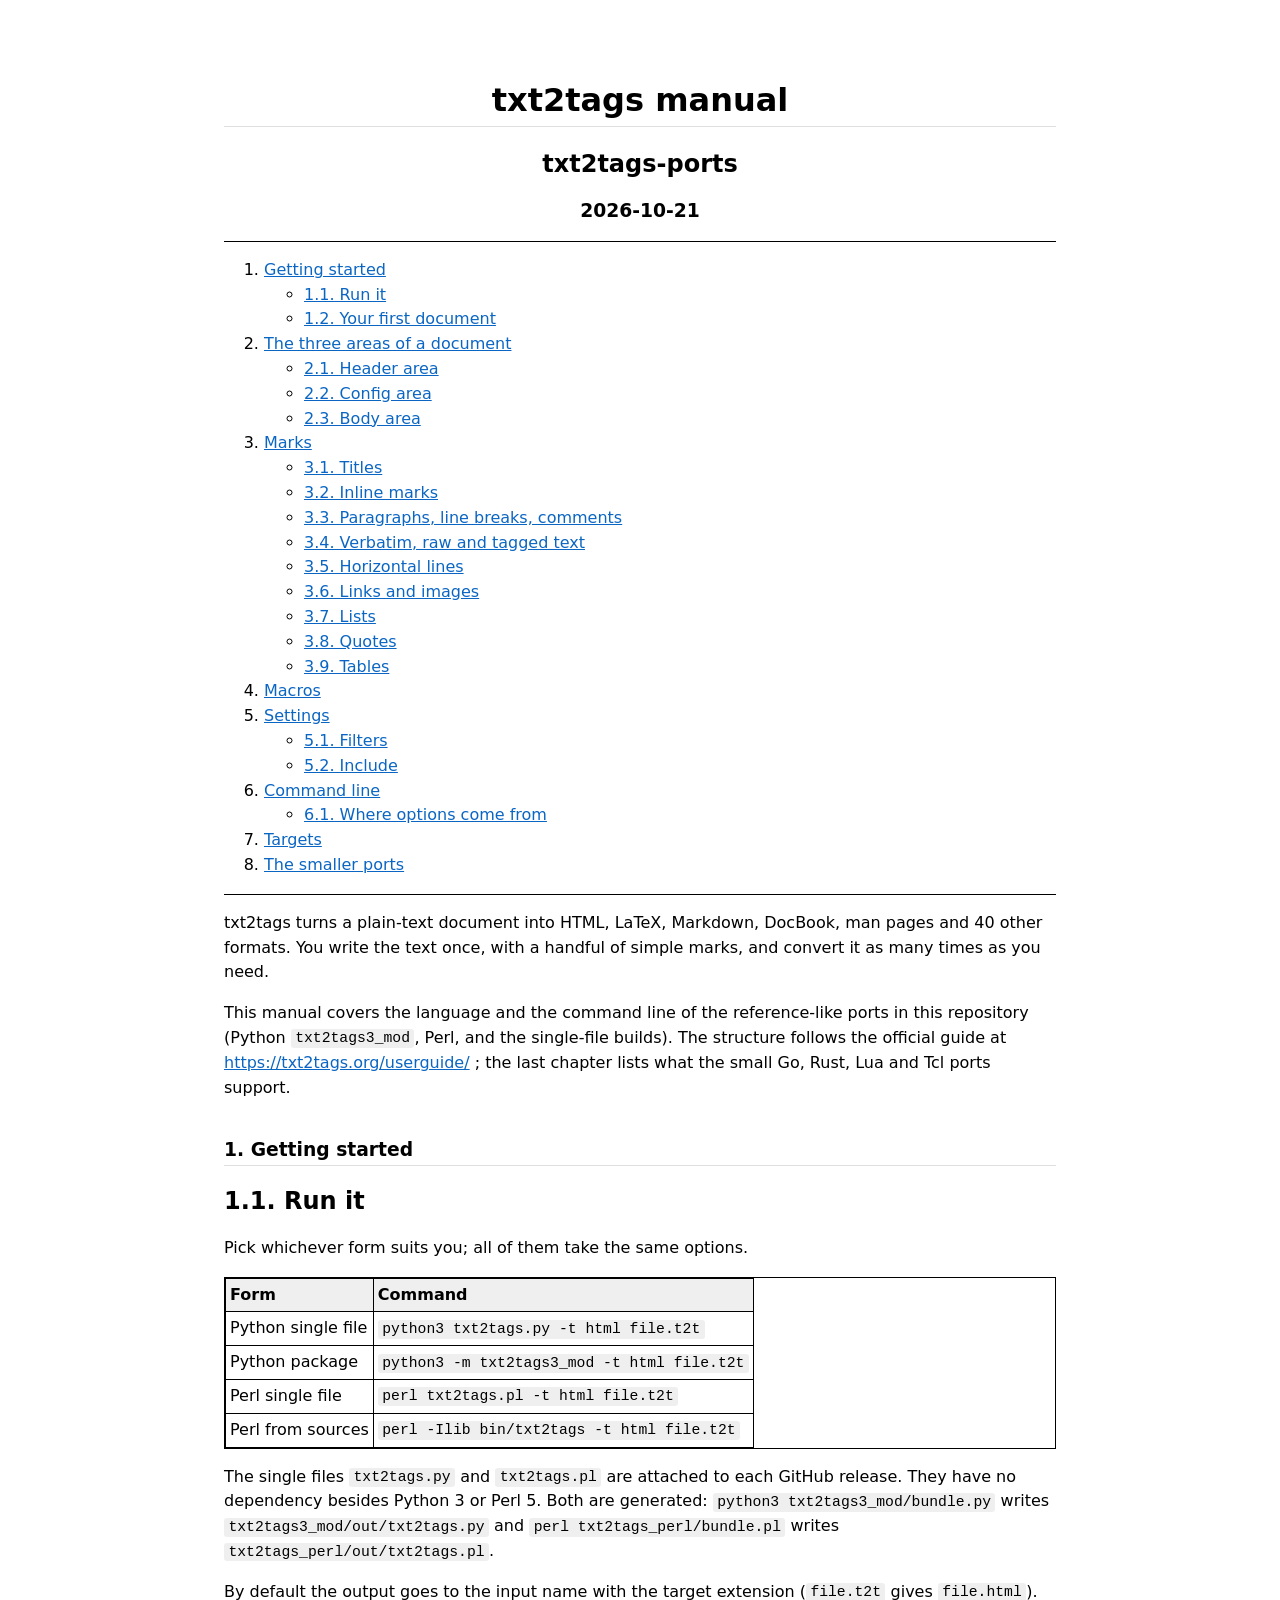
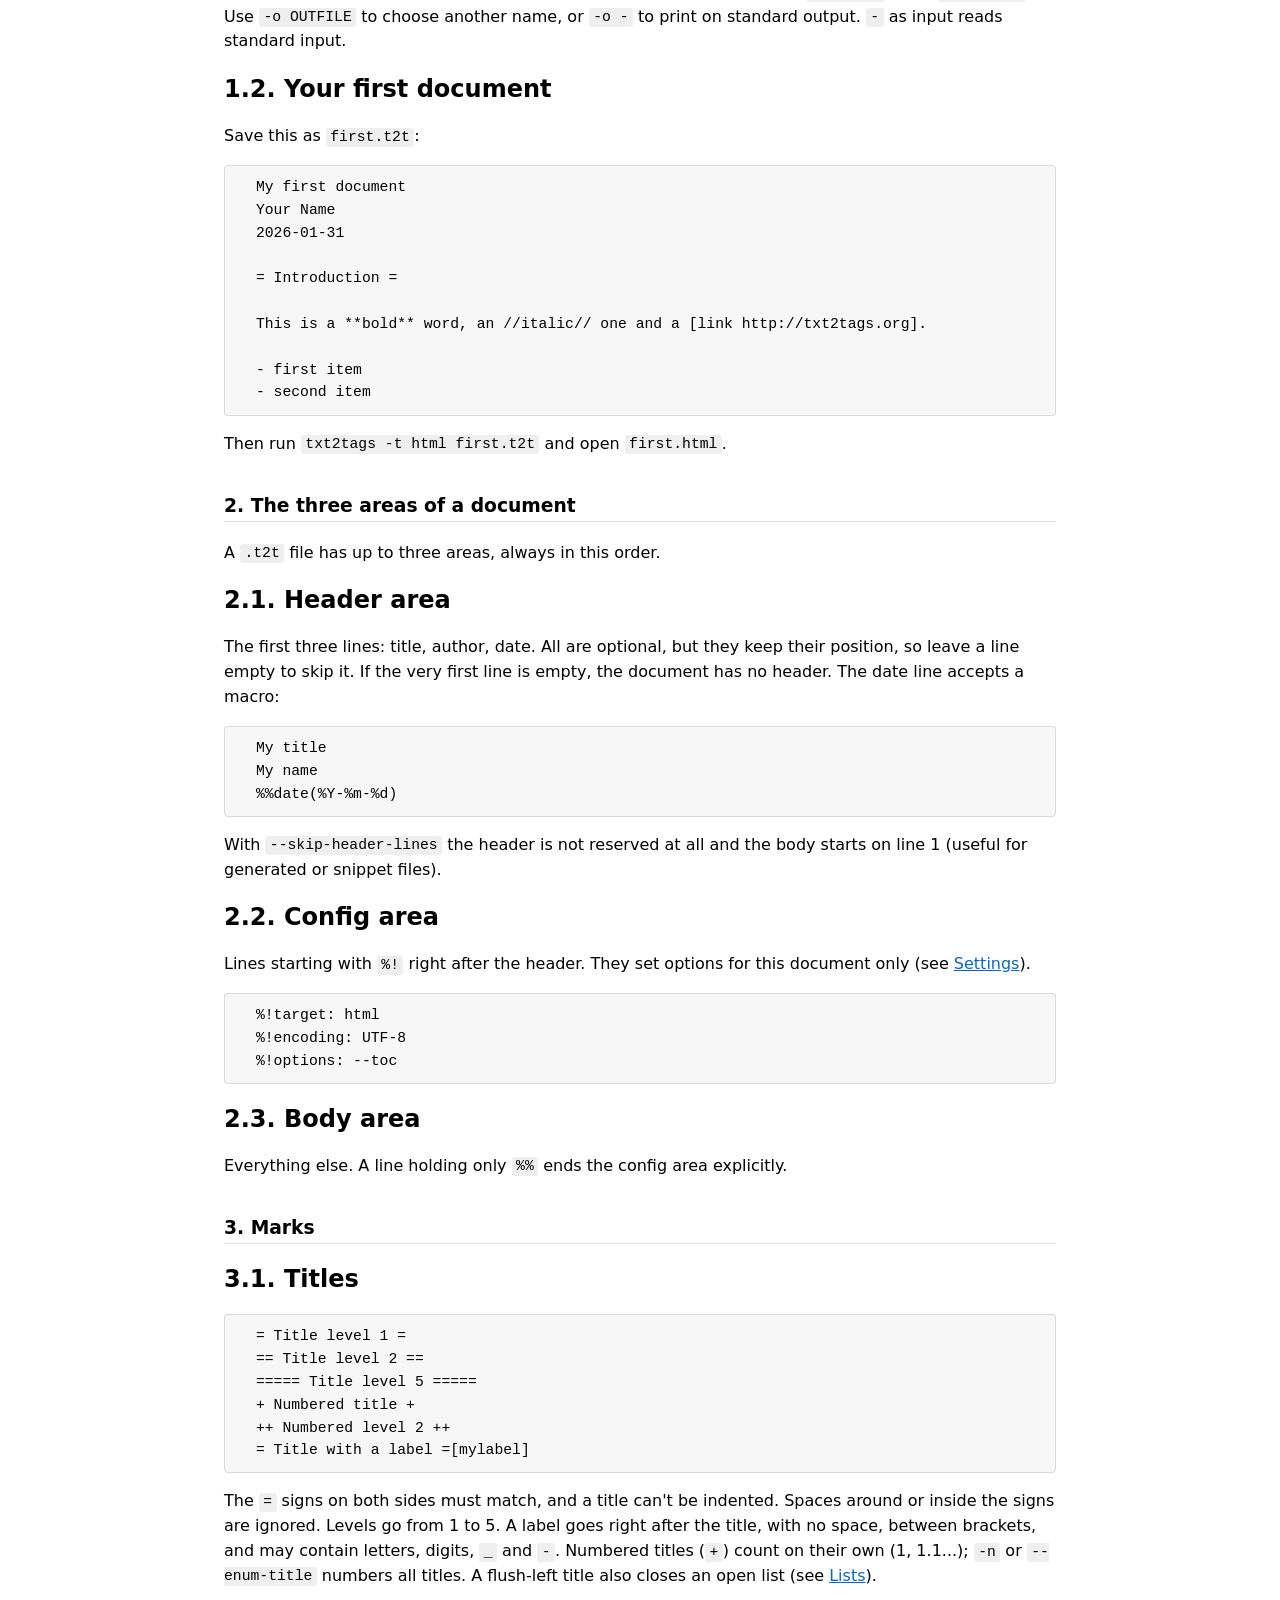
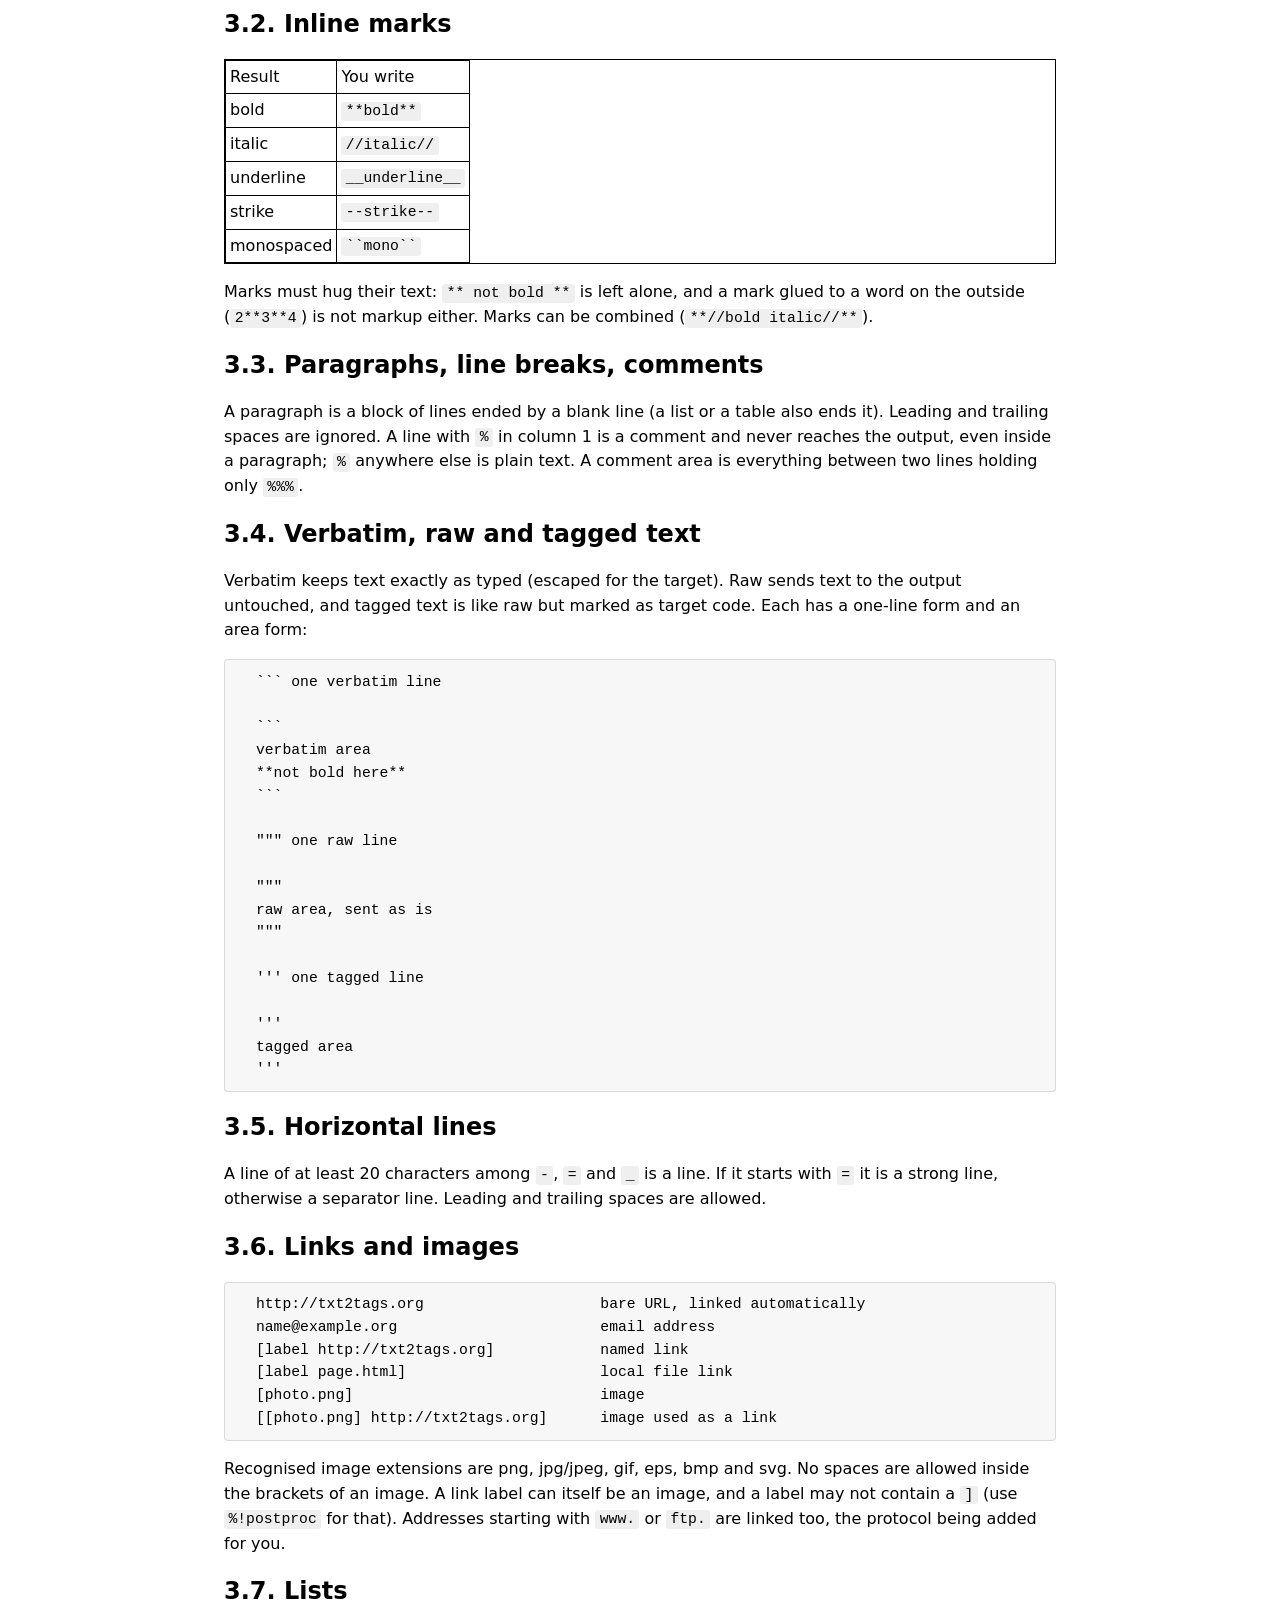
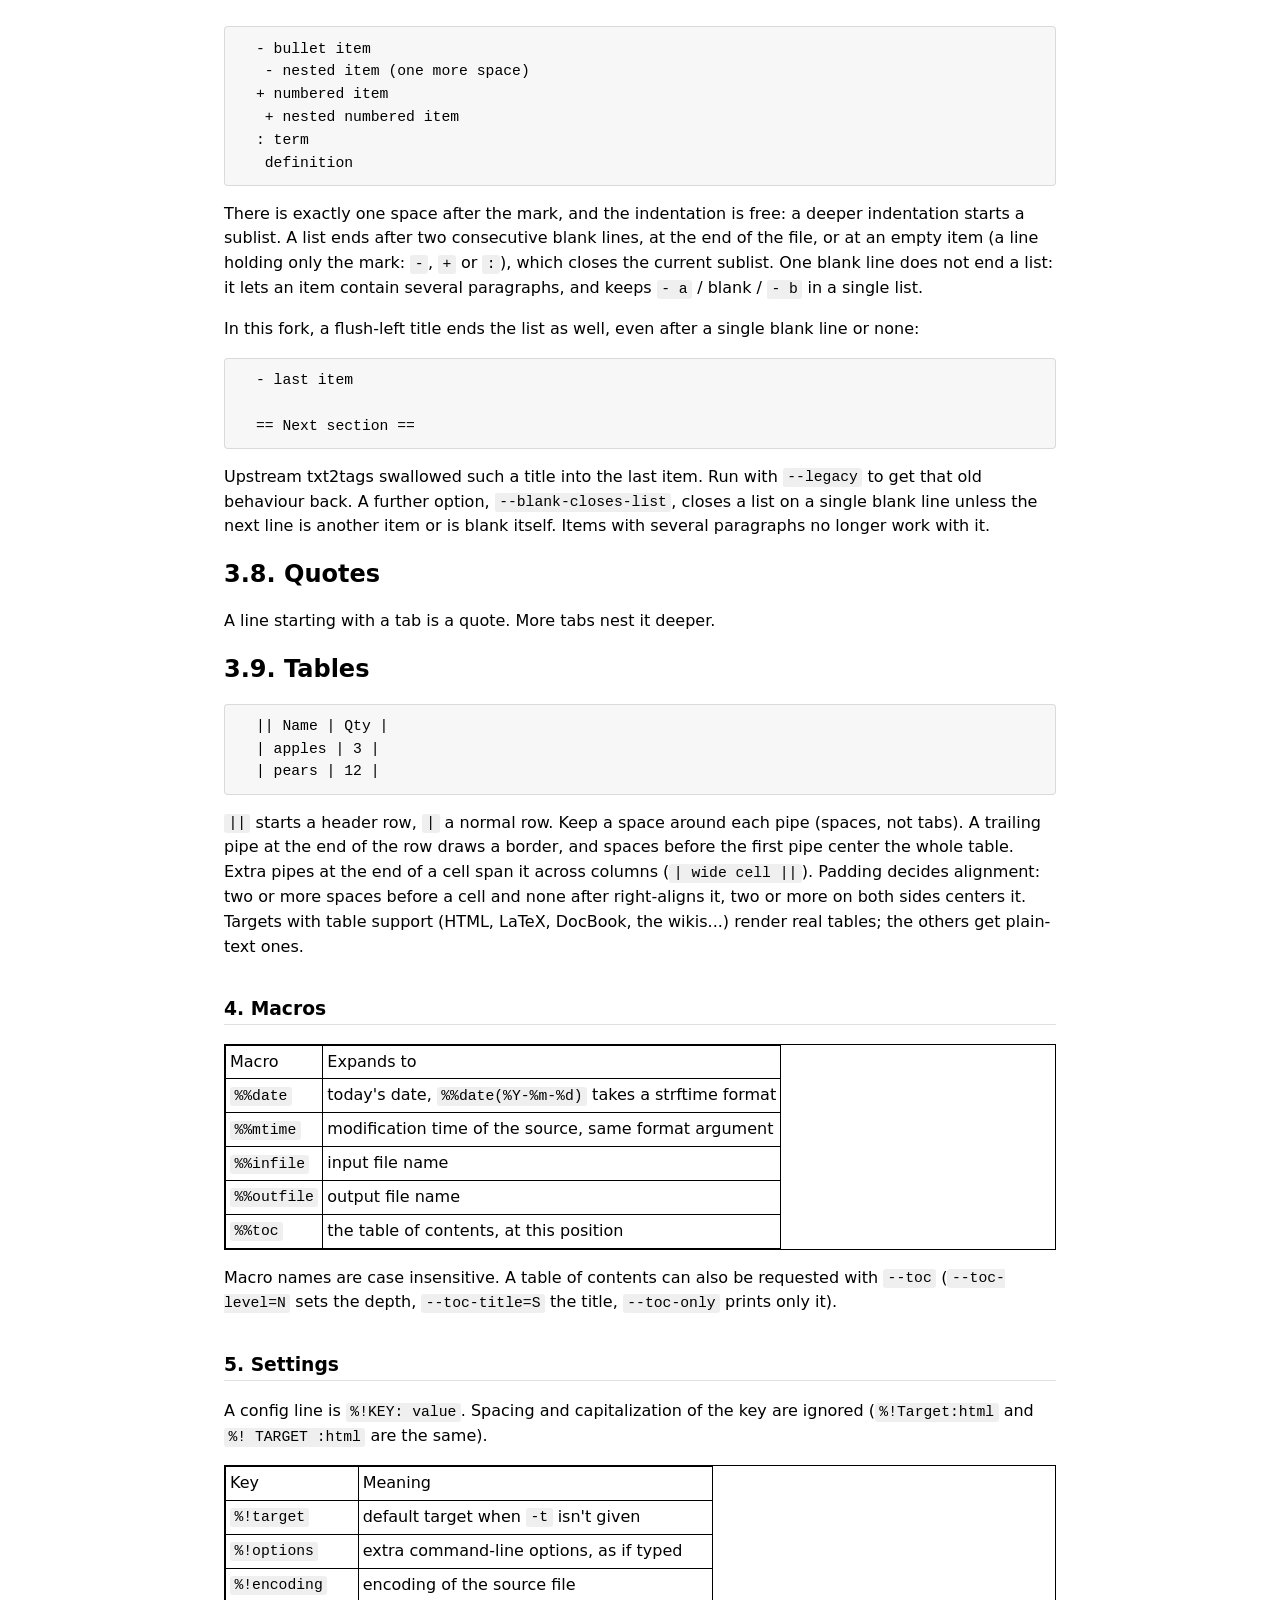
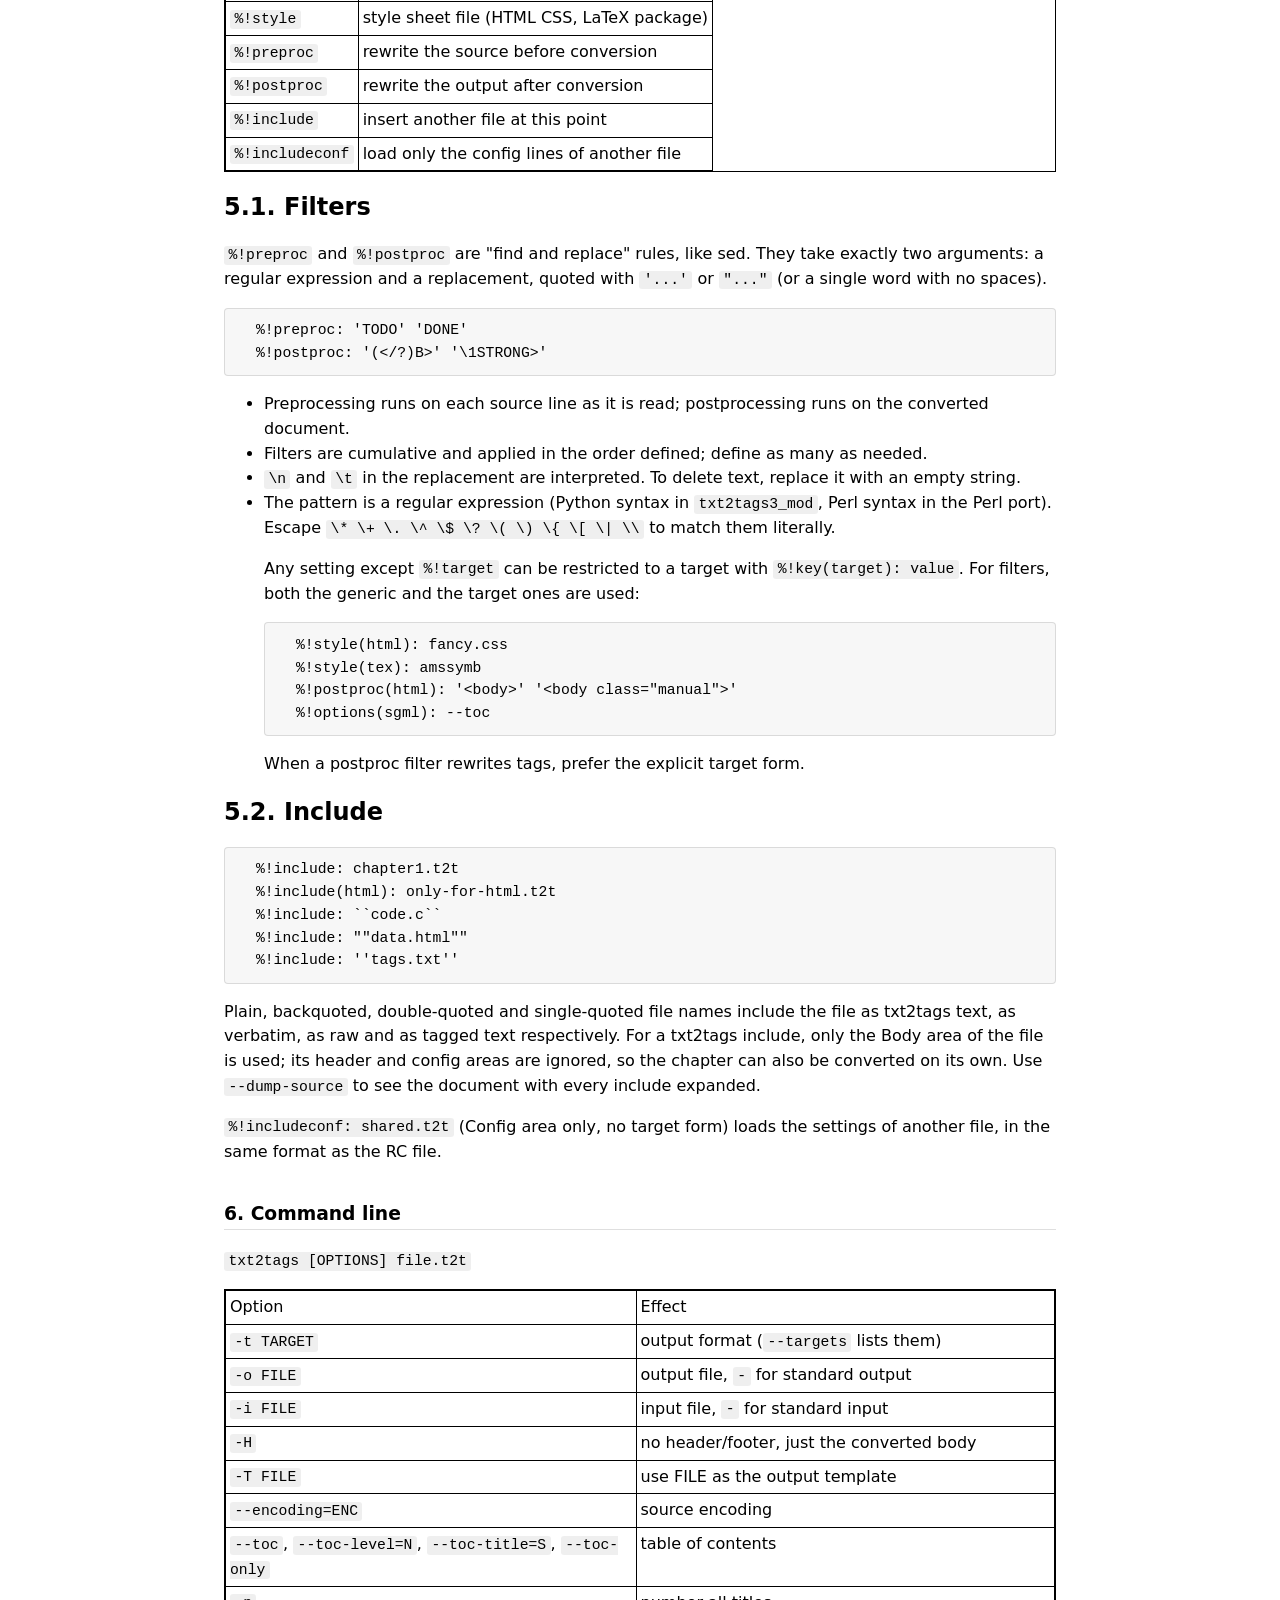
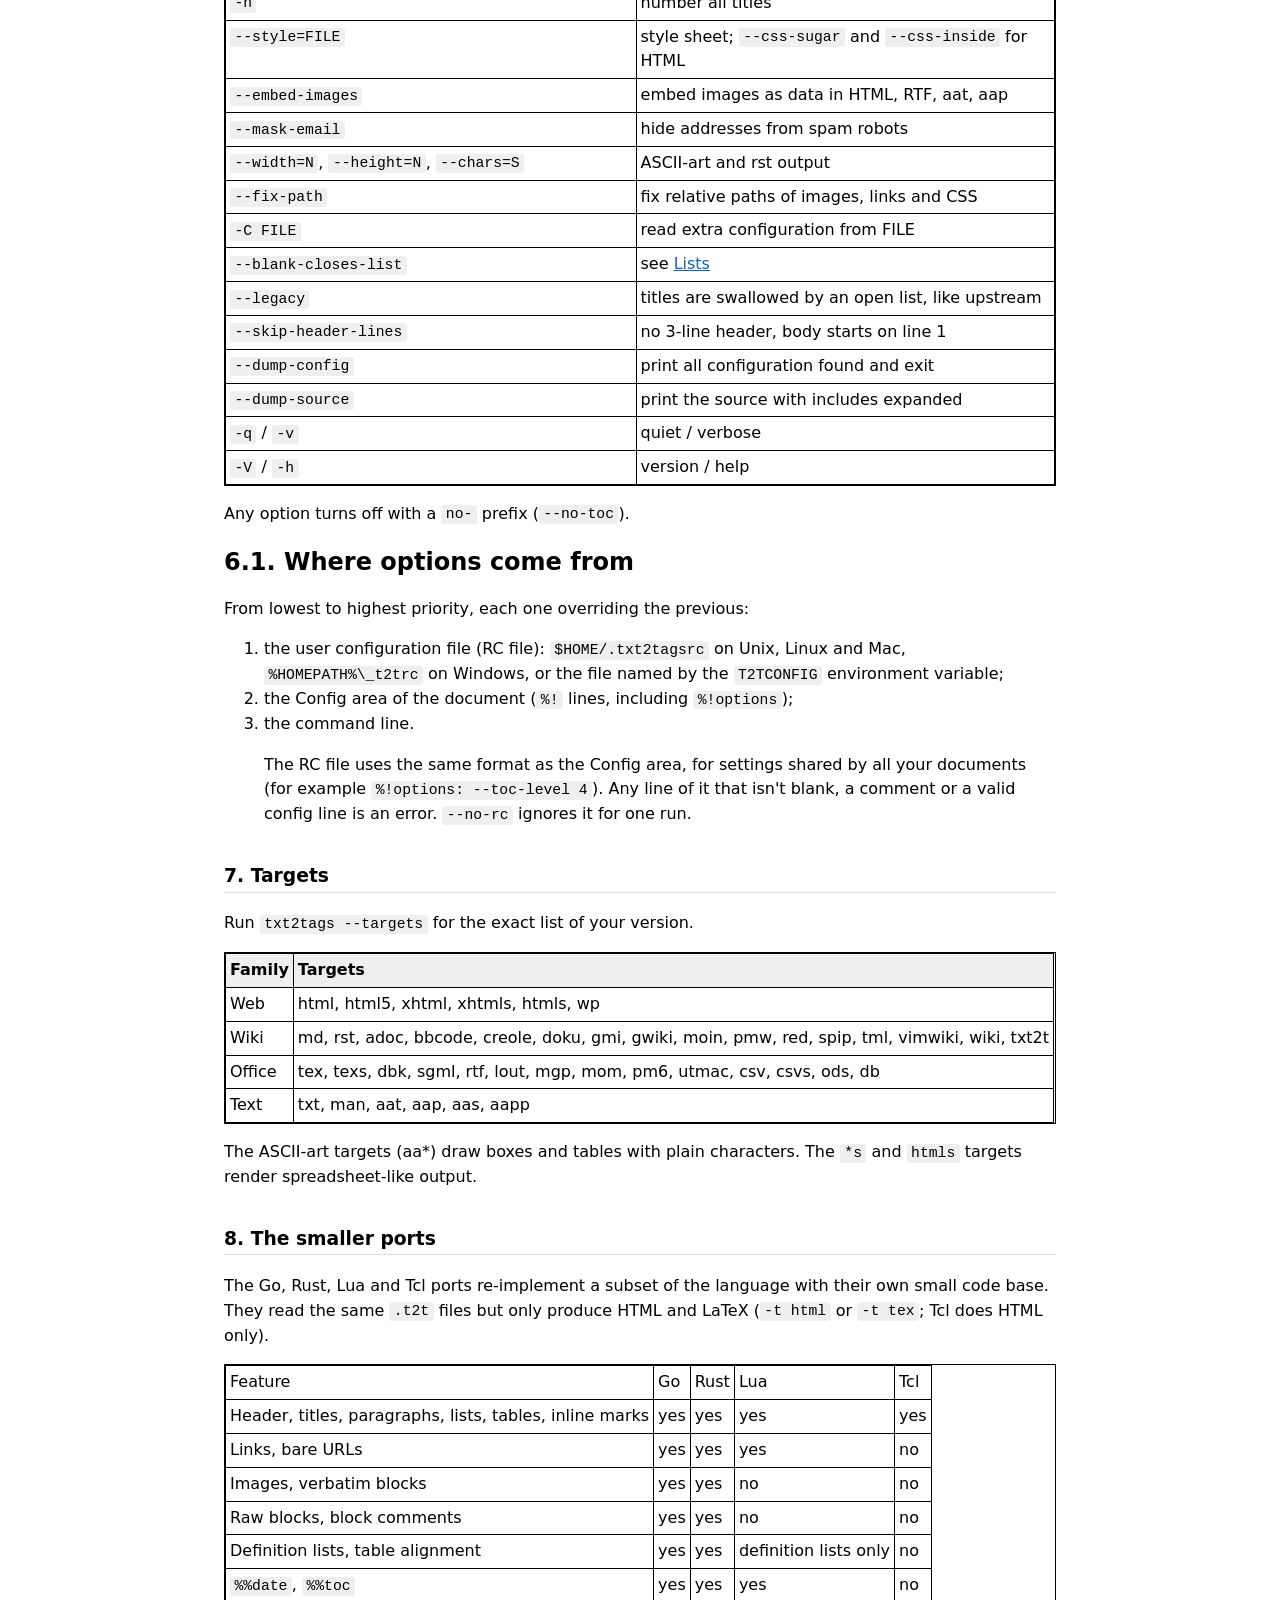
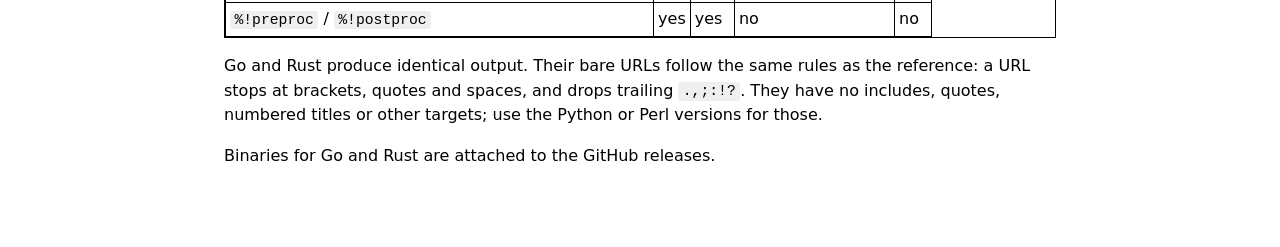
==== docs/index.html @ b26ad2ad "Fix GFM table separator in md target; publish docs with GitHub Pages; untrack .pyc - md target (Pyth" ====
<!DOCTYPE html>
<html>
<head>
<meta charset="UTF-8">
<title>txt2tags manual</title>
<meta name="generator" content="http://txt2tags.org">
<link rel="stylesheet" href="manual.css">
<style>
body{background-color:#fff;color:#000;}
hr{background-color:#000;border:0;color:#000;}
hr.heavy{height:5px;}
hr.light{height:1px;}
img{border:0;display:block;}
img.right{margin:0 0 0 auto;}
img.center{border:0;margin:0 auto;}
table th,table td{padding:4px;}
.center,header{text-align:center;}
table.center {margin-left:auto; margin-right:auto;}
.right{text-align:right;}
.left{text-align:left;}
.tableborder,.tableborder td,.tableborder th{border:1px solid #000;}
.underline{text-decoration:underline;}
</style>
</head>
<body>
<header>
<hgroup>
<h1>txt2tags manual</h1>
<h2>txt2tags-ports</h2>
<h3>2026-10-21</h3>
</hgroup>
</header>
<article>

<p></p>
<hr class="light">
<p></p>
<nav>

  <ol>
  <li><a href="#toc1">Getting started</a>
    <ul>
    <li><a href="#toc2">1.1. Run it</a>
    </li>
    <li><a href="#toc3">1.2. Your first document</a>
    </li>
    </ul>
  </li>
  <li><a href="#toc4">The three areas of a document</a>
    <ul>
    <li><a href="#toc5">2.1. Header area</a>
    </li>
    <li><a href="#toc6">2.2. Config area</a>
    </li>
    <li><a href="#toc7">2.3. Body area</a>
    </li>
    </ul>
  </li>
  <li><a href="#marks">Marks</a>
    <ul>
    <li><a href="#toc9">3.1. Titles</a>
    </li>
    <li><a href="#toc10">3.2. Inline marks</a>
    </li>
    <li><a href="#toc11">3.3. Paragraphs, line breaks, comments</a>
    </li>
    <li><a href="#toc12">3.4. Verbatim, raw and tagged text</a>
    </li>
    <li><a href="#toc13">3.5. Horizontal lines</a>
    </li>
    <li><a href="#toc14">3.6. Links and images</a>
    </li>
    <li><a href="#lists">3.7. Lists</a>
    </li>
    <li><a href="#toc16">3.8. Quotes</a>
    </li>
    <li><a href="#toc17">3.9. Tables</a>
    </li>
    </ul>
  </li>
  <li><a href="#toc18">Macros</a>
  </li>
  <li><a href="#settings">Settings</a>
    <ul>
    <li><a href="#toc20">5.1. Filters</a>
    </li>
    <li><a href="#toc21">5.2. Include</a>
    </li>
    </ul>
  </li>
  <li><a href="#toc22">Command line</a>
    <ul>
    <li><a href="#toc23">6.1. Where options come from</a>
    </li>
    </ul>
  </li>
  <li><a href="#toc24">Targets</a>
  </li>
  <li><a href="#toc25">The smaller ports</a>
  </li>
  </ol>

</nav>
<p></p>
<hr class="light">
<p></p>
<p>
txt2tags turns a plain-text document into HTML, LaTeX, Markdown, DocBook,
man pages and 40 other formats. You write the text once, with a handful of
simple marks, and convert it as many times as you need.
</p>
<p>
This manual covers the language and the command line of the reference-like
ports in this repository (Python <code>txt2tags3_mod</code>, Perl, and the single-file
builds). The structure follows the official guide at
<a href="https://txt2tags.org/userguide/">https://txt2tags.org/userguide/</a> ; the last chapter lists what the small Go,
Rust, Lua and Tcl ports support.
</p>

<section id="toc1">
<h1>1. Getting started</h1>

<section id="toc2">
<h2>1.1. Run it</h2>

<p>
Pick whichever form suits you; all of them take the same options.
</p>

<table class="tableborder">
<tr>
<th>Form</th>
<th>Command</th>
</tr>
<tr>
<td>Python single file</td>
<td><code>python3 txt2tags.py -t html file.t2t</code></td>
</tr>
<tr>
<td>Python package</td>
<td><code>python3 -m txt2tags3_mod -t html file.t2t</code></td>
</tr>
<tr>
<td>Perl single file</td>
<td><code>perl txt2tags.pl -t html file.t2t</code></td>
</tr>
<tr>
<td>Perl from sources</td>
<td><code>perl -Ilib bin/txt2tags -t html file.t2t</code></td>
</tr>
</table>

<p>
The single files <code>txt2tags.py</code> and <code>txt2tags.pl</code> are attached to each
GitHub release. They have no dependency besides Python 3 or Perl 5. Both are
generated: <code>python3 txt2tags3_mod/bundle.py</code> writes
<code>txt2tags3_mod/out/txt2tags.py</code> and <code>perl txt2tags_perl/bundle.pl</code> writes
<code>txt2tags_perl/out/txt2tags.pl</code>.
</p>
<p>
By default the output goes to the input name with the target extension
(<code>file.t2t</code> gives <code>file.html</code>). Use <code>-o OUTFILE</code> to choose another name,
or <code>-o -</code> to print on standard output. <code>-</code> as input reads standard input.
</p>

</section>
<section id="toc3">
<h2>1.2. Your first document</h2>

<p>
Save this as <code>first.t2t</code>:
</p>

<pre>
  My first document
  Your Name
  2026-01-31
  
  = Introduction =
  
  This is a **bold** word, an //italic// one and a [link http://txt2tags.org].
  
  - first item
  - second item
</pre>

<p>
Then run <code>txt2tags -t html first.t2t</code> and open <code>first.html</code>.
</p>

</section>
</section>
<section id="toc4">
<h1>2. The three areas of a document</h1>

<p>
A <code>.t2t</code> file has up to three areas, always in this order.
</p>

<section id="toc5">
<h2>2.1. Header area</h2>

<p>
The first three lines: title, author, date. All are optional, but they keep
their position, so leave a line empty to skip it. If the very first line is
empty, the document has no header. The date line accepts a macro:
</p>

<pre>
  My title
  My name
  %%date(%Y-%m-%d)
</pre>

<p>
With <code>--skip-header-lines</code> the header is not reserved at all and the body
starts on line 1 (useful for generated or snippet files).
</p>

</section>
<section id="toc6">
<h2>2.2. Config area</h2>

<p>
Lines starting with <code>%!</code> right after the header. They set options for this
document only (see <a href="#settings">Settings</a>).
</p>

<pre>
  %!target: html
  %!encoding: UTF-8
  %!options: --toc
</pre>

</section>
<section id="toc7">
<h2>2.3. Body area</h2>

<p>
Everything else. A line holding only <code>%%</code> ends the config area explicitly.
</p>

</section>
</section>
<section id="marks">
<h1>3. Marks</h1>

<section id="toc9">
<h2>3.1. Titles</h2>

<pre>
  = Title level 1 =
  == Title level 2 ==
  ===== Title level 5 =====
  + Numbered title +
  ++ Numbered level 2 ++
  = Title with a label =[mylabel]
</pre>

<p>
The <code>=</code> signs on both sides must match, and a title can't be indented.
Spaces around or inside the signs are ignored. Levels go from 1 to 5. A label
goes right after the title, with no space, between brackets, and may contain
letters, digits, <code>_</code> and <code>-</code>. Numbered titles (<code>+</code>) count on their own
(1, 1.1...); <code>-n</code> or <code>--enum-title</code> numbers all titles. A flush-left title
also closes an open list (see <a href="#lists">Lists</a>).
</p>

</section>
<section id="toc10">
<h2>3.2. Inline marks</h2>

<table class="tableborder">
<tr>
<td>Result</td>
<td>You write</td>
</tr>
<tr>
<td>bold</td>
<td><code>**bold**</code></td>
</tr>
<tr>
<td>italic</td>
<td><code>//italic//</code></td>
</tr>
<tr>
<td>underline</td>
<td><code>__underline__</code></td>
</tr>
<tr>
<td>strike</td>
<td><code>--strike--</code></td>
</tr>
<tr>
<td>monospaced</td>
<td><code>``mono``</code></td>
</tr>
</table>

<p>
Marks must hug their text: <code>** not bold **</code> is left alone, and a mark glued
to a word on the outside (<code>2**3**4</code>) is not markup either. Marks can be
combined (<code>**//bold italic//**</code>).
</p>

</section>
<section id="toc11">
<h2>3.3. Paragraphs, line breaks, comments</h2>

<p>
A paragraph is a block of lines ended by a blank line (a list or a table
also ends it). Leading and trailing spaces are ignored. A line with <code>%</code> in
column 1 is a comment and never reaches the output, even inside a paragraph;
<code>%</code> anywhere else is plain text. A comment area is everything between two
lines holding only <code>%%%</code>.
</p>

</section>
<section id="toc12">
<h2>3.4. Verbatim, raw and tagged text</h2>

<p>
Verbatim keeps text exactly as typed (escaped for the target). Raw sends text
to the output untouched, and tagged text is like raw but marked as target
code. Each has a one-line form and an area form:
</p>

<pre>
  ``` one verbatim line
  
  ```
  verbatim area
  **not bold here**
  ```
  
  """ one raw line
  
  """
  raw area, sent as is
  """
  
  ''' one tagged line
  
  '''
  tagged area
  '''
</pre>

</section>
<section id="toc13">
<h2>3.5. Horizontal lines</h2>

<p>
A line of at least 20 characters among <code>-</code>, <code>=</code> and <code>_</code> is a line. If it
starts with <code>=</code> it is a strong line, otherwise a separator line. Leading and
trailing spaces are allowed.
</p>

</section>
<section id="toc14">
<h2>3.6. Links and images</h2>

<pre>
  http://txt2tags.org                    bare URL, linked automatically
  name@example.org                       email address
  [label http://txt2tags.org]            named link
  [label page.html]                      local file link
  [photo.png]                            image
  [[photo.png] http://txt2tags.org]      image used as a link
</pre>

<p>
Recognised image extensions are png, jpg/jpeg, gif, eps, bmp and svg. No
spaces are allowed inside the brackets of an image. A link label can itself be
an image, and a label may not contain a <code>]</code> (use <code>%!postproc</code> for that).
Addresses starting with <code>www.</code> or <code>ftp.</code> are linked too, the protocol being
added for you.
</p>

</section>
<section id="lists">
<h2>3.7. Lists</h2>

<pre>
  - bullet item
   - nested item (one more space)
  + numbered item
   + nested numbered item
  : term
   definition
</pre>

<p>
There is exactly one space after the mark, and the indentation is free: a
deeper indentation starts a sublist. A list ends after two consecutive blank
lines, at the end of the file, or at an empty item (a line holding only the
mark: <code>-</code>, <code>+</code> or <code>:</code>), which closes the current sublist. One blank
line does not end a list: it lets an item contain several paragraphs, and
keeps <code>- a</code> / blank / <code>- b</code> in a single list.
</p>
<p>
In this fork, a flush-left title ends the list as well, even after a single
blank line or none:
</p>

<pre>
  - last item
  
  == Next section ==
</pre>

<p>
Upstream txt2tags swallowed such a title into the last item. Run with
<code>--legacy</code> to get that old behaviour back. A further option,
<code>--blank-closes-list</code>, closes a list on a single blank line unless the next
line is another item or is blank itself. Items with several paragraphs no
longer work with it.
</p>

</section>
<section id="toc16">
<h2>3.8. Quotes</h2>

<p>
A line starting with a tab is a quote. More tabs nest it deeper.
</p>

</section>
<section id="toc17">
<h2>3.9. Tables</h2>

<pre>
  || Name | Qty |
  | apples | 3 |
  | pears | 12 |
</pre>

<p>
<code>||</code> starts a header row, <code>|</code> a normal row. Keep a space around each pipe
(spaces, not tabs). A trailing pipe at the end of the row draws a border, and
spaces before the first pipe center the whole table. Extra pipes at the end of
a cell span it across columns (<code>| wide cell ||</code>). Padding decides alignment:
two or more spaces before a cell and none after right-aligns it, two or more
on both sides centers it. Targets with table
support (HTML, LaTeX, DocBook, the wikis...) render real tables; the others
get plain-text ones.
</p>

</section>
</section>
<section id="toc18">
<h1>4. Macros</h1>

<table class="tableborder">
<tr>
<td>Macro</td>
<td>Expands to</td>
</tr>
<tr>
<td><code>%%date</code></td>
<td>today's date, <code>%%date(%Y-%m-%d)</code> takes a strftime format</td>
</tr>
<tr>
<td><code>%%mtime</code></td>
<td>modification time of the source, same format argument</td>
</tr>
<tr>
<td><code>%%infile</code></td>
<td>input file name</td>
</tr>
<tr>
<td><code>%%outfile</code></td>
<td>output file name</td>
</tr>
<tr>
<td><code>%%toc</code></td>
<td>the table of contents, at this position</td>
</tr>
</table>

<p>
Macro names are case insensitive. A table of contents can also be requested with <code>--toc</code> (<code>--toc-level=N</code>
sets the depth, <code>--toc-title=S</code> the title, <code>--toc-only</code> prints only it).
</p>

</section>
<section id="settings">
<h1>5. Settings</h1>

<p>
A config line is <code>%!KEY: value</code>. Spacing and capitalization of the key
are ignored (<code>%!Target:html</code> and <code>%! TARGET :html</code> are the same).
</p>

<table class="tableborder">
<tr>
<td>Key</td>
<td>Meaning</td>
</tr>
<tr>
<td><code>%!target</code></td>
<td>default target when <code>-t</code> isn't given</td>
</tr>
<tr>
<td><code>%!options</code></td>
<td>extra command-line options, as if typed</td>
</tr>
<tr>
<td><code>%!encoding</code></td>
<td>encoding of the source file</td>
</tr>
<tr>
<td><code>%!style</code></td>
<td>style sheet file (HTML CSS, LaTeX package)</td>
</tr>
<tr>
<td><code>%!preproc</code></td>
<td>rewrite the source before conversion</td>
</tr>
<tr>
<td><code>%!postproc</code></td>
<td>rewrite the output after conversion</td>
</tr>
<tr>
<td><code>%!include</code></td>
<td>insert another file at this point</td>
</tr>
<tr>
<td><code>%!includeconf</code></td>
<td>load only the config lines of another file</td>
</tr>
</table>

<section id="toc20">
<h2>5.1. Filters</h2>

<p>
<code>%!preproc</code> and <code>%!postproc</code> are "find and replace" rules, like sed.
They take exactly two arguments: a regular expression and a replacement,
quoted with <code>'...'</code> or <code>"..."</code> (or a single word with no spaces).
</p>

<pre>
  %!preproc: 'TODO' 'DONE'
  %!postproc: '(&lt;/?)B&gt;' '\1STRONG&gt;'
</pre>

<ul>
<li>Preprocessing runs on each source line as it is read; postprocessing runs
  on the converted document.
</li>
<li>Filters are cumulative and applied in the order defined; define as many as
  needed.
</li>
<li><code>\n</code> and <code>\t</code> in the replacement are interpreted. To delete text,
  replace it with an empty string.
</li>
<li>The pattern is a regular expression (Python syntax in <code>txt2tags3_mod</code>,
  Perl syntax in the Perl port). Escape <code>\* \+ \. \^ \$ \? \( \) \{ \[ \| \\</code>
  to match them literally.
<p></p>
Any setting except <code>%!target</code> can be restricted to a target with
<code>%!key(target): value</code>. For filters, both the generic and the target ones
are used:
<p></p>
<pre>
  %!style(html): fancy.css
  %!style(tex): amssymb
  %!postproc(html): '&lt;body&gt;' '&lt;body class="manual"&gt;'
  %!options(sgml): --toc
</pre>

<p></p>
When a postproc filter rewrites tags, prefer the explicit target form.
</li>
</ul>

</section>
<section id="toc21">
<h2>5.2. Include</h2>

<pre>
  %!include: chapter1.t2t
  %!include(html): only-for-html.t2t
  %!include: ``code.c``
  %!include: ""data.html""
  %!include: ''tags.txt''
</pre>

<p>
Plain, backquoted, double-quoted and single-quoted file names include the file
as txt2tags text, as verbatim, as raw and as tagged text respectively. For a
txt2tags include, only the Body area of the file is used; its header and
config areas are ignored, so the chapter can also be converted on its own.
Use <code>--dump-source</code> to see the document with every include expanded.
</p>
<p>
<code>%!includeconf: shared.t2t</code> (Config area only, no target form) loads the
settings of another file, in the same format as the RC file.
</p>

</section>
</section>
<section id="toc22">
<h1>6. Command line</h1>

<p>
<code>txt2tags [OPTIONS] file.t2t</code>
</p>

<table class="tableborder">
<tr>
<td>Option</td>
<td>Effect</td>
</tr>
<tr>
<td><code>-t TARGET</code></td>
<td>output format (<code>--targets</code> lists them)</td>
</tr>
<tr>
<td><code>-o FILE</code></td>
<td>output file, <code>-</code> for standard output</td>
</tr>
<tr>
<td><code>-i FILE</code></td>
<td>input file, <code>-</code> for standard input</td>
</tr>
<tr>
<td><code>-H</code></td>
<td>no header/footer, just the converted body</td>
</tr>
<tr>
<td><code>-T FILE</code></td>
<td>use FILE as the output template</td>
</tr>
<tr>
<td><code>--encoding=ENC</code></td>
<td>source encoding</td>
</tr>
<tr>
<td><code>--toc</code>, <code>--toc-level=N</code>, <code>--toc-title=S</code>, <code>--toc-only</code></td>
<td>table of contents</td>
</tr>
<tr>
<td><code>-n</code></td>
<td>number all titles</td>
</tr>
<tr>
<td><code>--style=FILE</code></td>
<td>style sheet; <code>--css-sugar</code> and <code>--css-inside</code> for HTML</td>
</tr>
<tr>
<td><code>--embed-images</code></td>
<td>embed images as data in HTML, RTF, aat, aap</td>
</tr>
<tr>
<td><code>--mask-email</code></td>
<td>hide addresses from spam robots</td>
</tr>
<tr>
<td><code>--width=N</code>, <code>--height=N</code>, <code>--chars=S</code></td>
<td>ASCII-art and rst output</td>
</tr>
<tr>
<td><code>--fix-path</code></td>
<td>fix relative paths of images, links and CSS</td>
</tr>
<tr>
<td><code>-C FILE</code></td>
<td>read extra configuration from FILE</td>
</tr>
<tr>
<td><code>--blank-closes-list</code></td>
<td>see <a href="#lists">Lists</a></td>
</tr>
<tr>
<td><code>--legacy</code></td>
<td>titles are swallowed by an open list, like upstream</td>
</tr>
<tr>
<td><code>--skip-header-lines</code></td>
<td>no 3-line header, body starts on line 1</td>
</tr>
<tr>
<td><code>--dump-config</code></td>
<td>print all configuration found and exit</td>
</tr>
<tr>
<td><code>--dump-source</code></td>
<td>print the source with includes expanded</td>
</tr>
<tr>
<td><code>-q</code> / <code>-v</code></td>
<td>quiet / verbose</td>
</tr>
<tr>
<td><code>-V</code> / <code>-h</code></td>
<td>version / help</td>
</tr>
</table>

<p>
Any option turns off with a <code>no-</code> prefix (<code>--no-toc</code>).
</p>

<section id="toc23">
<h2>6.1. Where options come from</h2>

<p>
From lowest to highest priority, each one overriding the previous:
</p>

<ol>
<li>the user configuration file (RC file): <code>$HOME/.txt2tagsrc</code> on Unix, Linux
  and Mac, <code>%HOMEPATH%\_t2trc</code> on Windows, or the file named by the
  <code>T2TCONFIG</code> environment variable;
</li>
<li>the Config area of the document (<code>%!</code> lines, including <code>%!options</code>);
</li>
<li>the command line.
<p></p>
The RC file uses the same format as the Config area, for settings shared by
all your documents (for example <code>%!options: --toc-level 4</code>). Any line of it
that isn't blank, a comment or a valid config line is an error. <code>--no-rc</code>
ignores it for one run.
</li>
</ol>

</section>
</section>
<section id="toc24">
<h1>7. Targets</h1>

<p>
Run <code>txt2tags --targets</code> for the exact list of your version.
</p>

<table class="tableborder">
<tr>
<th>Family</th>
<th>Targets</th>
</tr>
<tr>
<td>Web</td>
<td>html, html5, xhtml, xhtmls, htmls, wp</td>
</tr>
<tr>
<td>Wiki</td>
<td>md, rst, adoc, bbcode, creole, doku, gmi, gwiki, moin, pmw, red, spip, tml, vimwiki, wiki, txt2t</td>
</tr>
<tr>
<td>Office</td>
<td>tex, texs, dbk, sgml, rtf, lout, mgp, mom, pm6, utmac, csv, csvs, ods, db</td>
</tr>
<tr>
<td>Text</td>
<td>txt, man, aat, aap, aas, aapp</td>
</tr>
</table>

<p>
The ASCII-art targets (aa*) draw boxes and tables with plain characters.
The <code>*s</code> and <code>htmls</code> targets render spreadsheet-like output.
</p>

</section>
<section id="toc25">
<h1>8. The smaller ports</h1>

<p>
The Go, Rust, Lua and Tcl ports re-implement a subset of the language with
their own small code base. They read the same <code>.t2t</code> files but only produce
HTML and LaTeX (<code>-t html</code> or <code>-t tex</code>; Tcl does HTML only).
</p>

<table class="tableborder">
<tr>
<td>Feature</td>
<td>Go</td>
<td>Rust</td>
<td>Lua</td>
<td>Tcl</td>
</tr>
<tr>
<td>Header, titles, paragraphs, lists, tables, inline marks</td>
<td>yes</td>
<td>yes</td>
<td>yes</td>
<td>yes</td>
</tr>
<tr>
<td>Links, bare URLs</td>
<td>yes</td>
<td>yes</td>
<td>yes</td>
<td>no</td>
</tr>
<tr>
<td>Images, verbatim blocks</td>
<td>yes</td>
<td>yes</td>
<td>no</td>
<td>no</td>
</tr>
<tr>
<td>Raw blocks, block comments</td>
<td>yes</td>
<td>yes</td>
<td>no</td>
<td>no</td>
</tr>
<tr>
<td>Definition lists, table alignment</td>
<td>yes</td>
<td>yes</td>
<td>definition lists only</td>
<td>no</td>
</tr>
<tr>
<td><code>%%date</code>, <code>%%toc</code></td>
<td>yes</td>
<td>yes</td>
<td>yes</td>
<td>no</td>
</tr>
<tr>
<td><code>%!preproc</code> / <code>%!postproc</code></td>
<td>yes</td>
<td>yes</td>
<td>no</td>
<td>no</td>
</tr>
</table>

<p>
Go and Rust produce identical output. Their bare URLs follow the same rules as
the reference: a URL stops at brackets, quotes and spaces, and drops trailing
<code>.,;:!?</code>. They have no includes, quotes, numbered titles or other targets;
use the Python or Perl versions for those.
</p>
<p>
Binaries for Go and Rust are attached to the GitHub releases.
</p>
</section>

<!-- html5 code generated by txt2tags 2.6. (http://txt2tags.org) -->
<!-- cmdline: txt2tags -\-no-rc -t html5 -o docs/index.html docs/manual.t2t -->
</article></body></html>
---- docs/manual.css ----
body { max-width: 52rem; margin: 0 auto; padding: 1rem 1rem 4rem; font: 16px/1.55 system-ui, sans-serif; }
h1, h2, h3 { line-height: 1.25; }
h1 { border-bottom: 1px solid #8884; padding-bottom: .2em; margin-top: 2em; }
pre, code { font-family: ui-monospace, Menlo, Consolas, monospace; font-size: .92em; }
code { background: #8882; padding: .1em .3em; border-radius: 3px; }
pre { background: #8881; border: 1px solid #8884; padding: .7em .9em; overflow-x: auto; border-radius: 4px; }
pre code { background: none; padding: 0; }
table { border-collapse: collapse; margin: 1em 0; display: block; overflow-x: auto; }
th, td { border: 1px solid #8886; padding: .3em .6em; text-align: left; vertical-align: top; }
th { background: #8882; }
a { color: #0b66c3; }
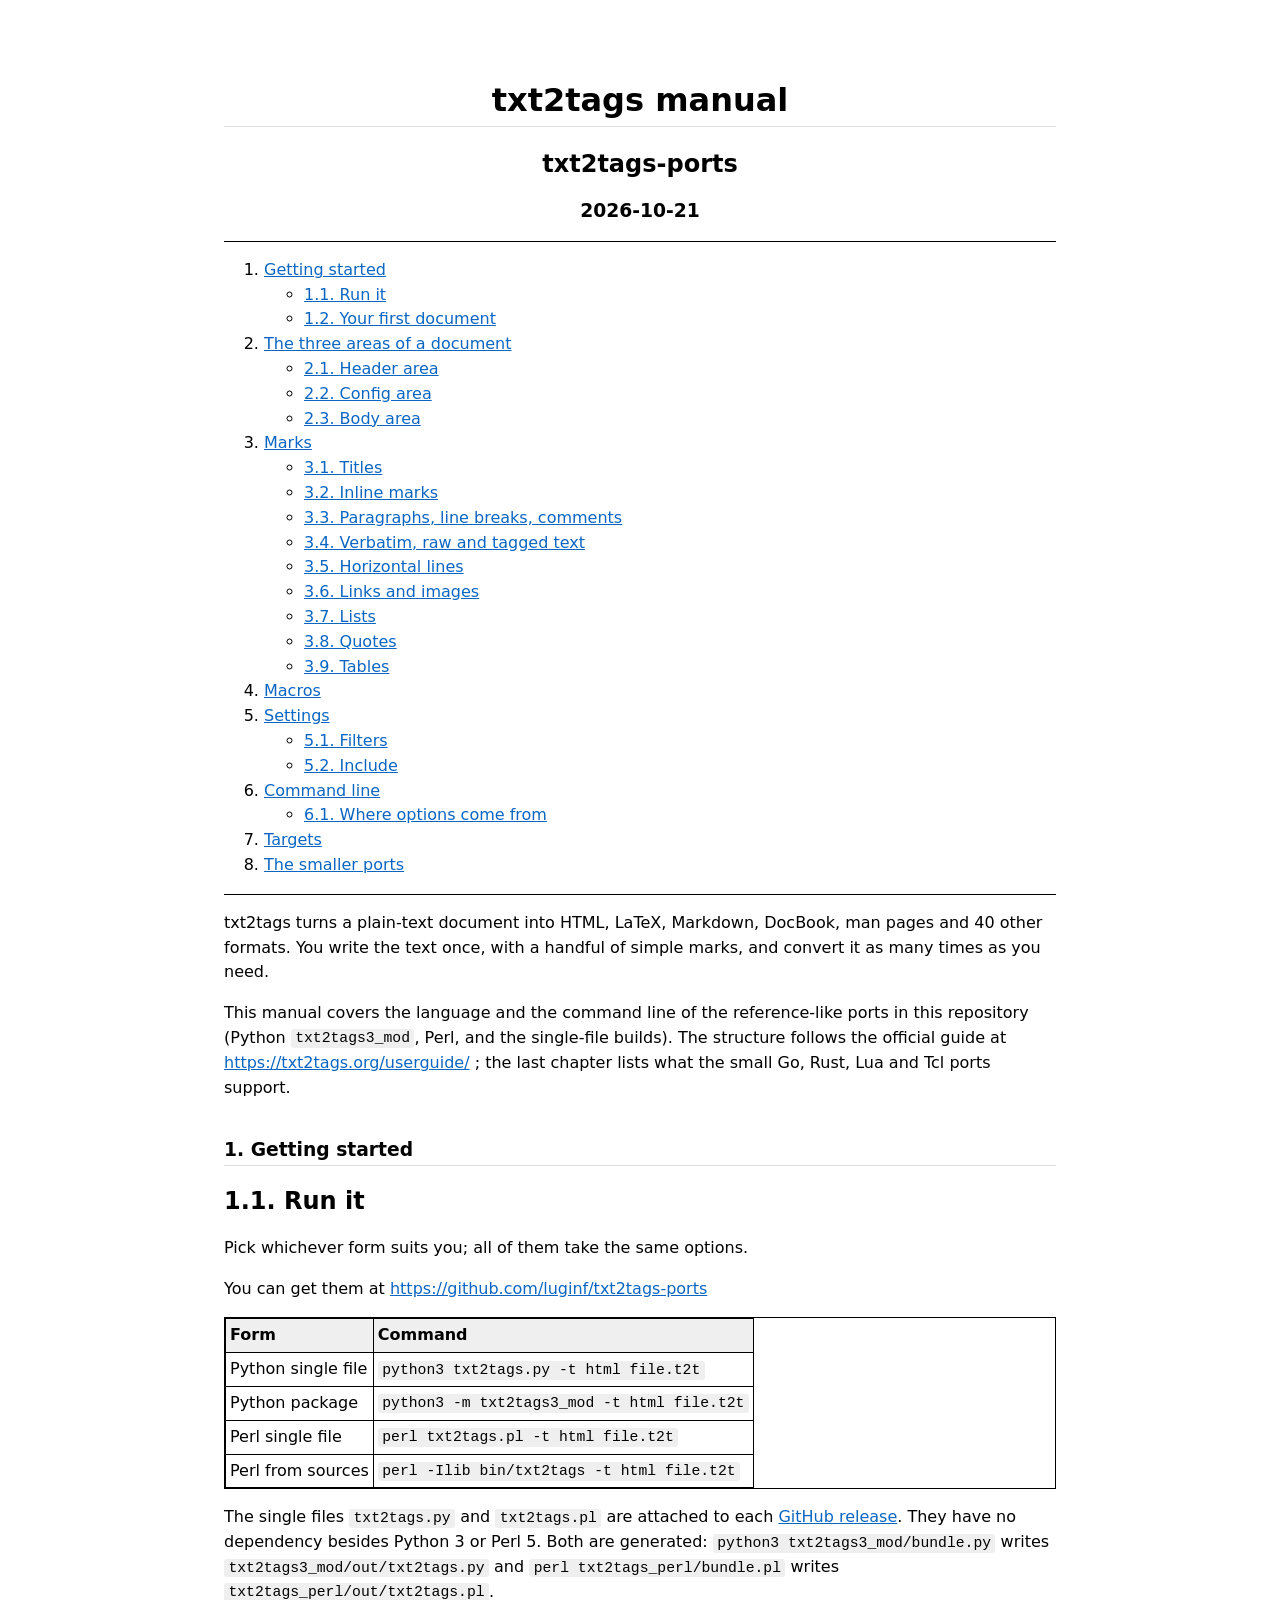
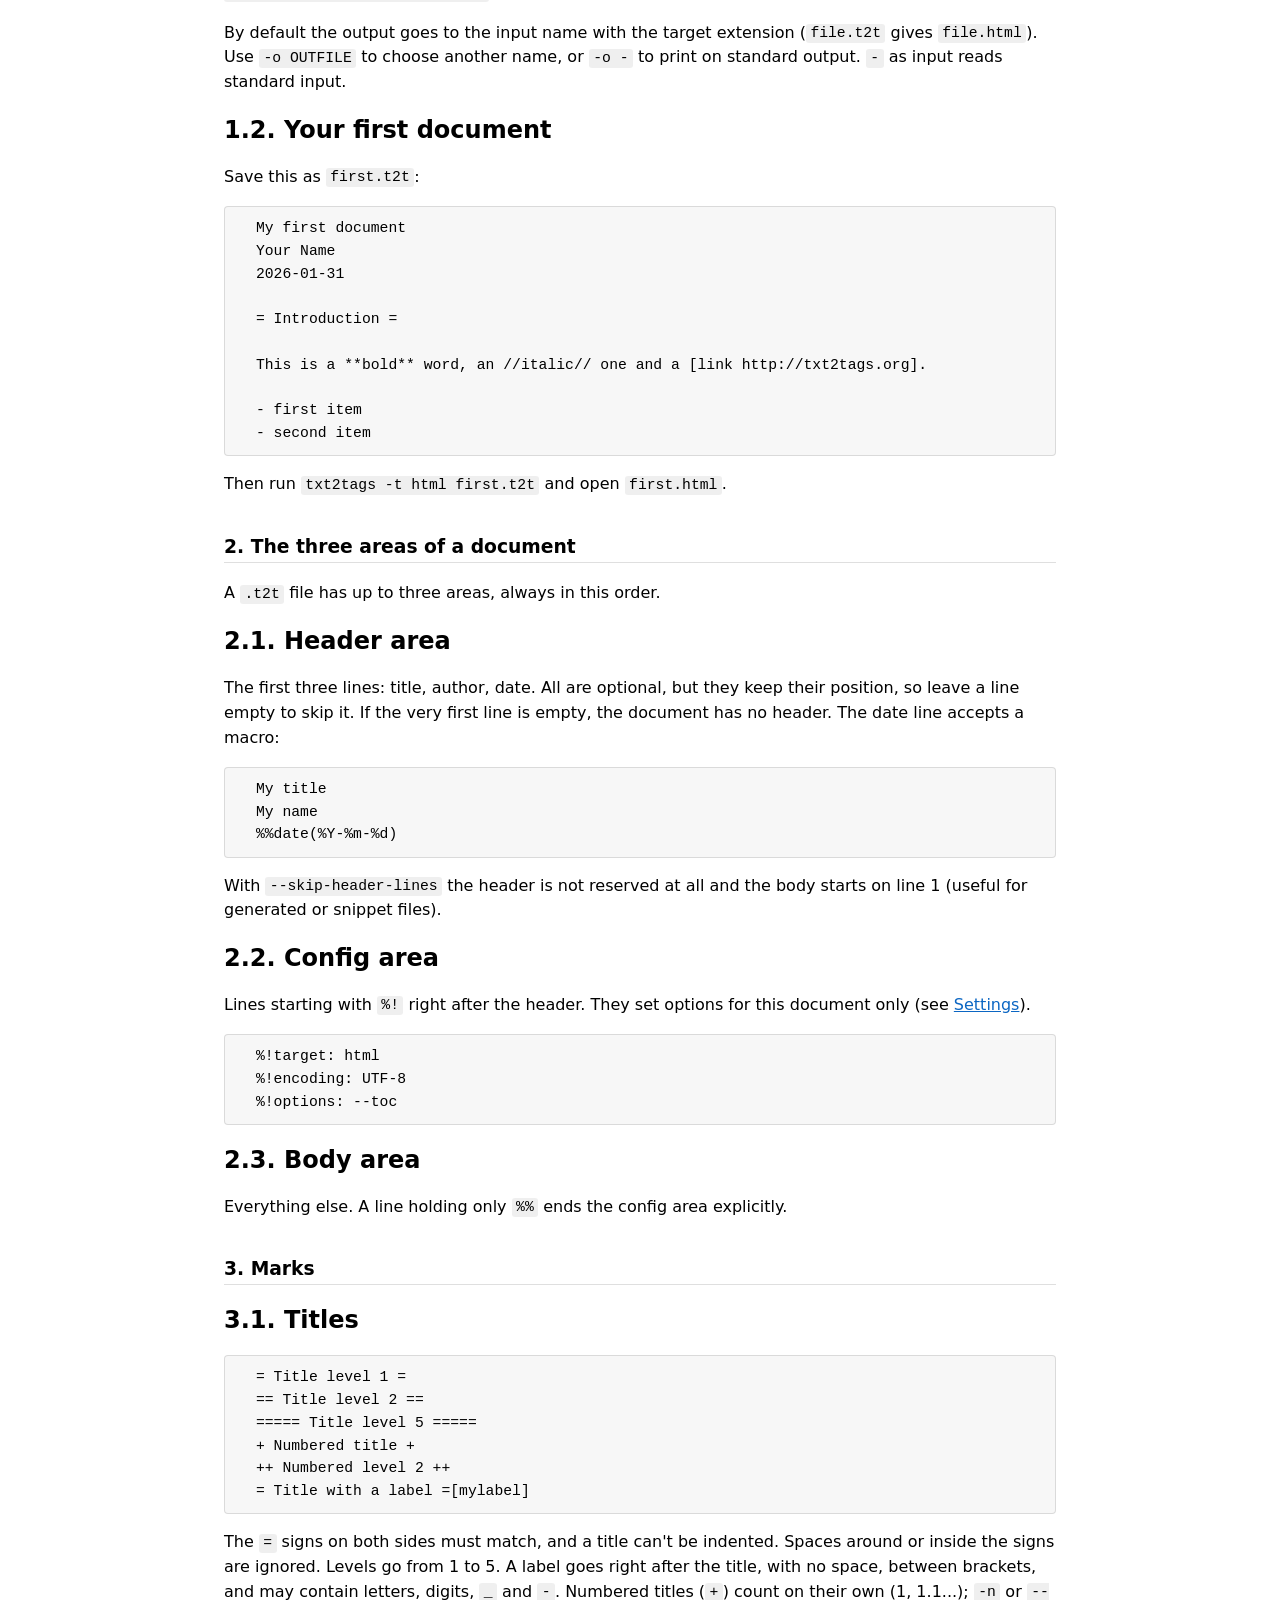
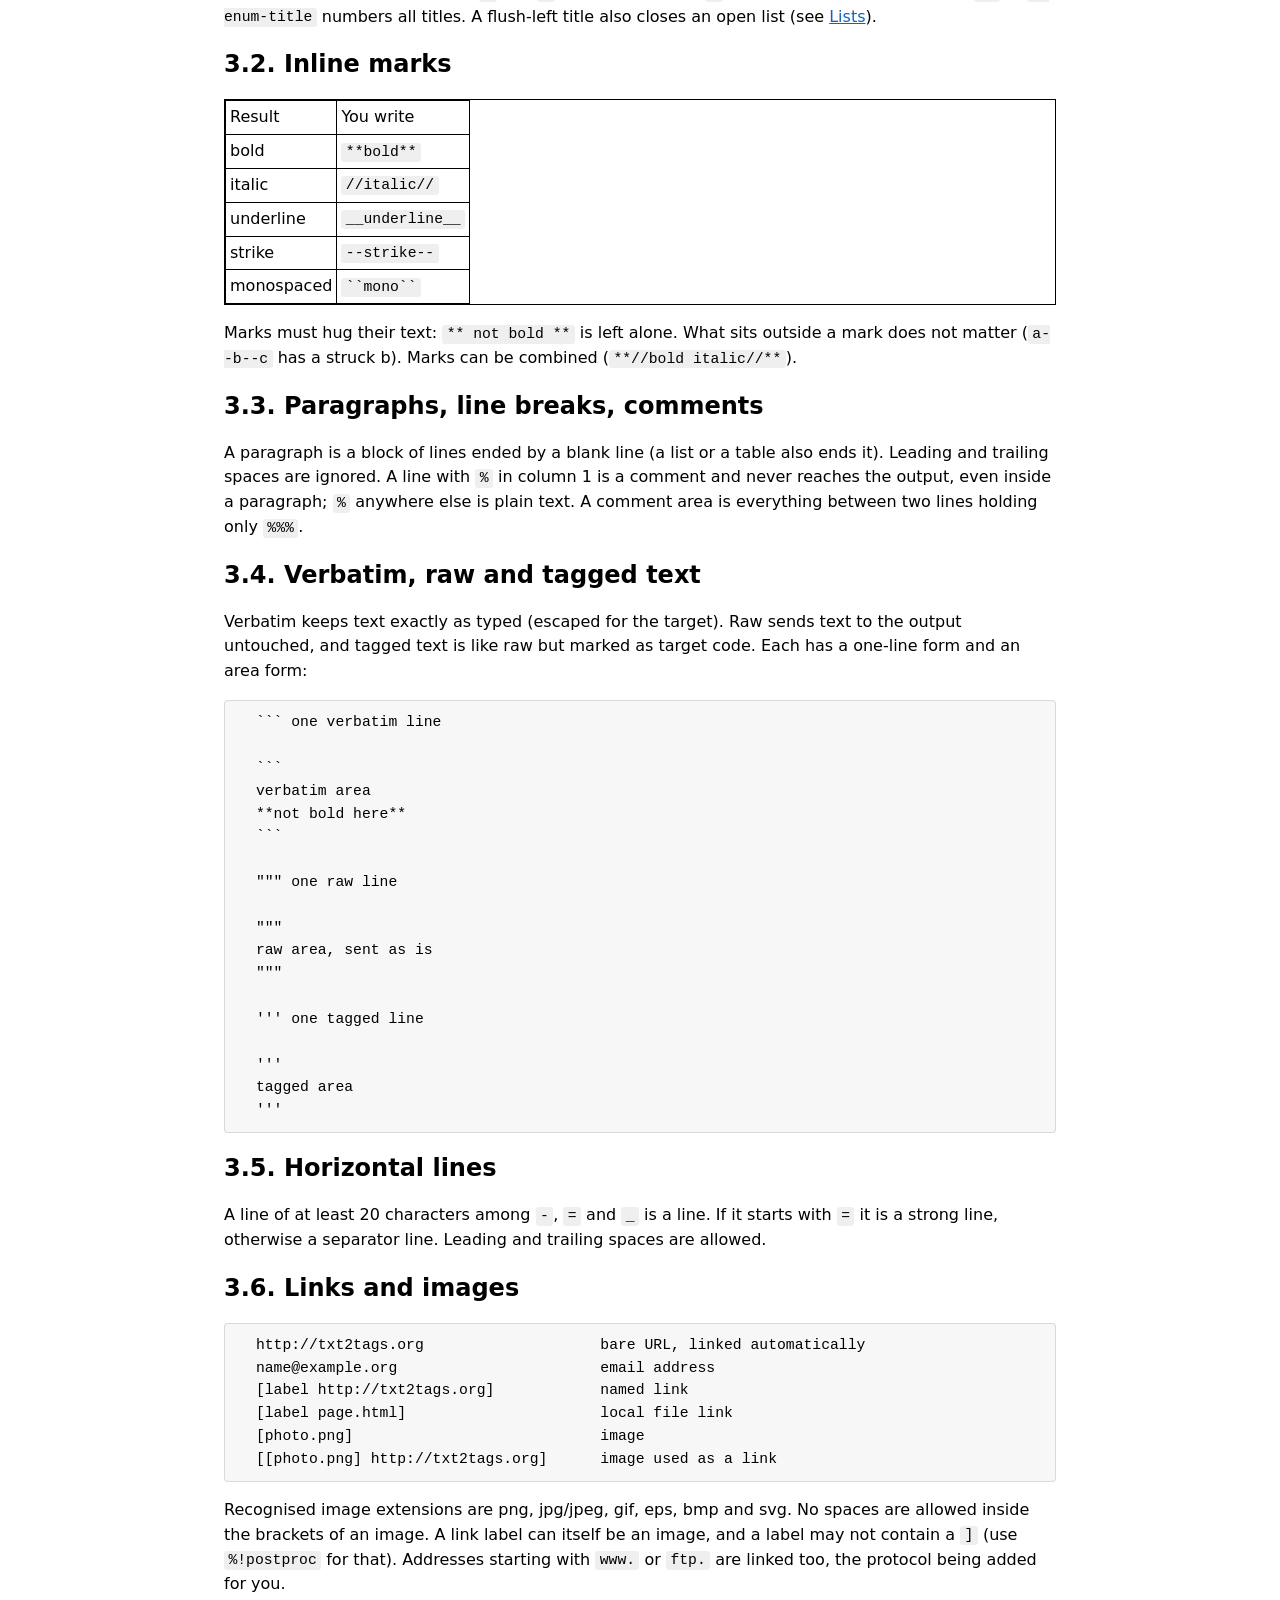
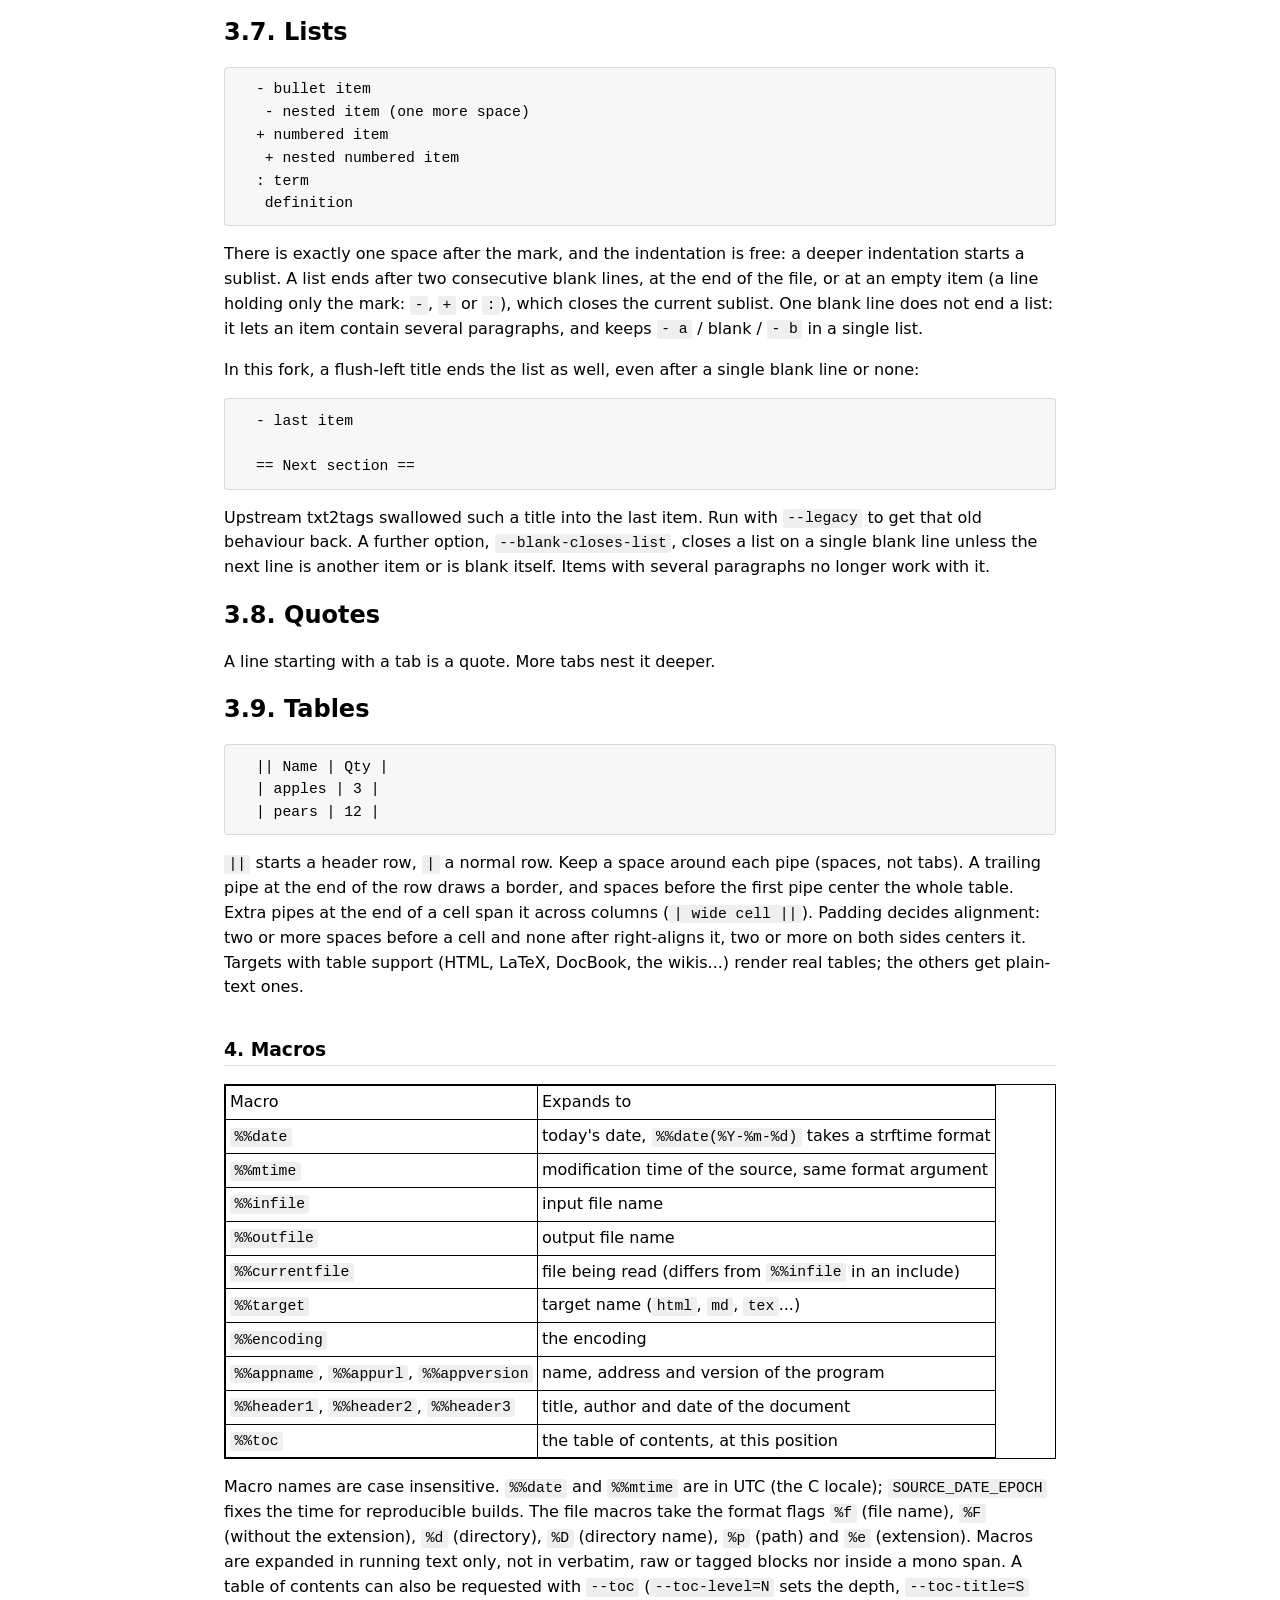
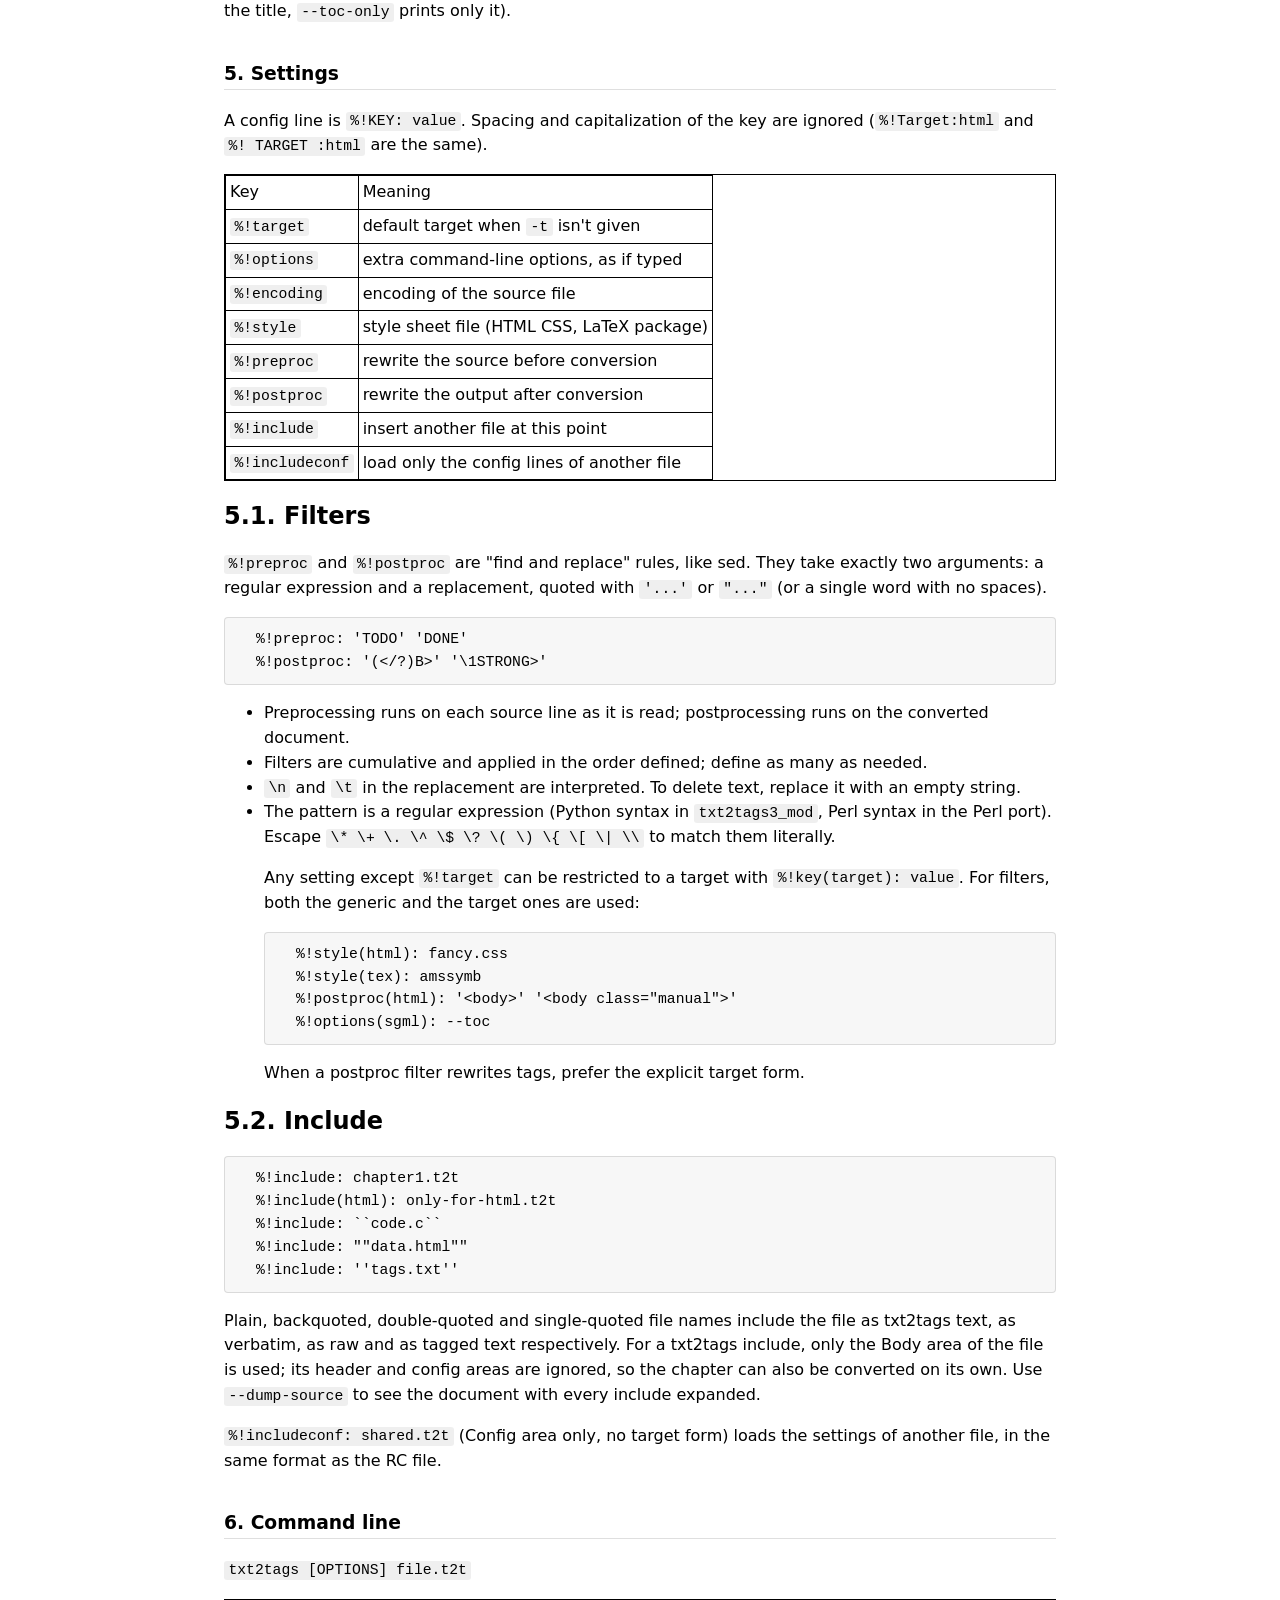
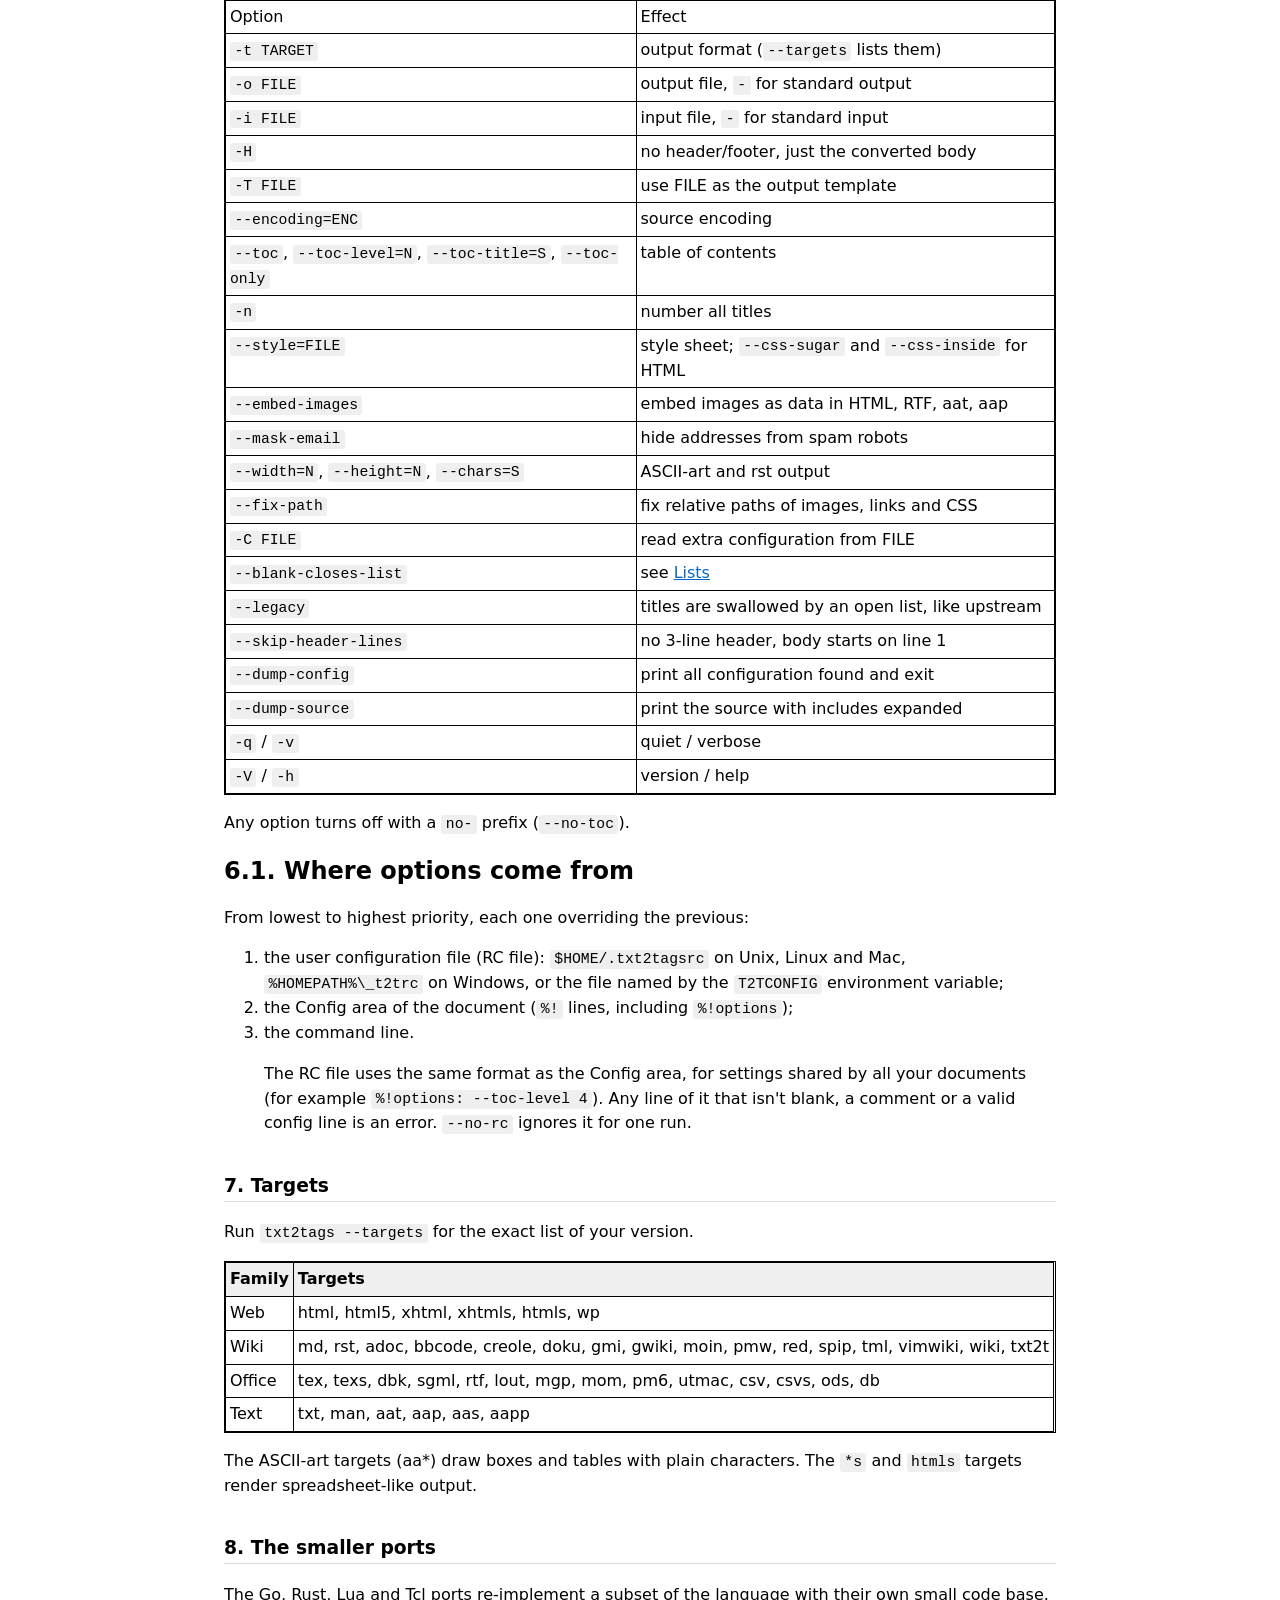
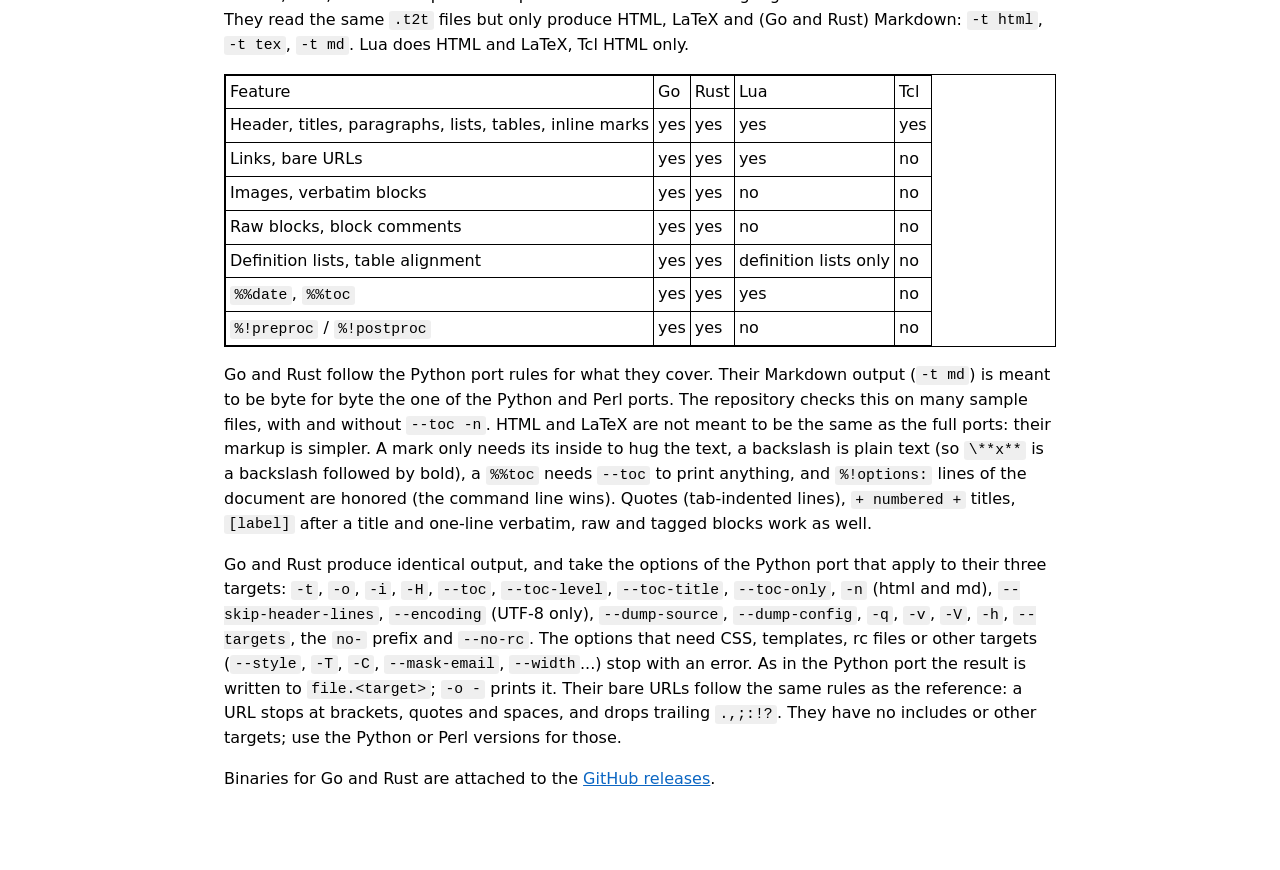
==== commit 89f436ea: "Same Markdown output in the Python, Perl, Go and Rust ports Go and Rust now follow the Python rules " ====
--- a/docs/index.html
+++ b/docs/index.html
@@ -126,6 +126,9 @@
 <p>
 Pick whichever form suits you; all of them take the same options.
 </p>
+<p>
+You can get them at <a href="https://github.com/luginf/txt2tags-ports">https://github.com/luginf/txt2tags-ports</a>
+</p>
 
 <table class="tableborder">
 <tr>
@@ -152,7 +155,7 @@
 
 <p>
 The single files <code>txt2tags.py</code> and <code>txt2tags.pl</code> are attached to each
-GitHub release. They have no dependency besides Python 3 or Perl 5. Both are
+<a href="https://github.com/luginf/txt2tags-ports/releases">GitHub release</a>. They have no dependency besides Python 3 or Perl 5. Both are
 generated: <code>python3 txt2tags3_mod/bundle.py</code> writes
 <code>txt2tags3_mod/out/txt2tags.py</code> and <code>perl txt2tags_perl/bundle.pl</code> writes
 <code>txt2tags_perl/out/txt2tags.pl</code>.
@@ -298,8 +301,8 @@
 </table>
 
 <p>
-Marks must hug their text: <code>** not bold **</code> is left alone, and a mark glued
-to a word on the outside (<code>2**3**4</code>) is not markup either. Marks can be
+Marks must hug their text: <code>** not bold **</code> is left alone. What sits
+outside a mark does not matter (<code>a--b--c</code> has a struck b). Marks can be
 combined (<code>**//bold italic//**</code>).
 </p>
 
@@ -473,13 +476,38 @@
 <td>output file name</td>
 </tr>
 <tr>
+<td><code>%%currentfile</code></td>
+<td>file being read (differs from <code>%%infile</code> in an include)</td>
+</tr>
+<tr>
+<td><code>%%target</code></td>
+<td>target name (<code>html</code>, <code>md</code>, <code>tex</code>...)</td>
+</tr>
+<tr>
+<td><code>%%encoding</code></td>
+<td>the encoding</td>
+</tr>
+<tr>
+<td><code>%%appname</code>, <code>%%appurl</code>, <code>%%appversion</code></td>
+<td>name, address and version of the program</td>
+</tr>
+<tr>
+<td><code>%%header1</code>, <code>%%header2</code>, <code>%%header3</code></td>
+<td>title, author and date of the document</td>
+</tr>
+<tr>
 <td><code>%%toc</code></td>
 <td>the table of contents, at this position</td>
 </tr>
 </table>
 
 <p>
-Macro names are case insensitive. A table of contents can also be requested with <code>--toc</code> (<code>--toc-level=N</code>
+Macro names are case insensitive. <code>%%date</code> and <code>%%mtime</code> are in UTC (the C
+locale); <code>SOURCE_DATE_EPOCH</code> fixes the time for reproducible builds. The file
+macros take the format flags <code>%f</code> (file name), <code>%F</code> (without the
+extension), <code>%d</code> (directory), <code>%D</code> (directory name), <code>%p</code> (path) and <code>%e</code>
+(extension). Macros are expanded in running text only, not in verbatim, raw or
+tagged blocks nor inside a mono span. A table of contents can also be requested with <code>--toc</code> (<code>--toc-level=N</code>
 sets the depth, <code>--toc-title=S</code> the title, <code>--toc-only</code> prints only it).
 </p>
 
@@ -770,7 +798,8 @@
 <p>
 The Go, Rust, Lua and Tcl ports re-implement a subset of the language with
 their own small code base. They read the same <code>.t2t</code> files but only produce
-HTML and LaTeX (<code>-t html</code> or <code>-t tex</code>; Tcl does HTML only).
+HTML, LaTeX and (Go and Rust) Markdown: <code>-t html</code>, <code>-t tex</code>, <code>-t md</code>.
+Lua does HTML and LaTeX, Tcl HTML only.
 </p>
 
 <table class="tableborder">
@@ -833,16 +862,36 @@
 </table>
 
 <p>
-Go and Rust produce identical output. Their bare URLs follow the same rules as
+Go and Rust follow the Python port rules for what they cover. Their Markdown
+output (<code>-t md</code>) is meant to be byte for byte the one of the Python and Perl
+ports. The repository checks this on many sample files, with and without
+<code>--toc -n</code>.
+HTML and LaTeX are not meant to be the same as the full ports: their markup is
+simpler. A mark only needs its inside to hug the text, a backslash is plain
+text (so <code>\**x**</code> is a backslash followed by bold), a <code>%%toc</code> needs <code>--toc</code>
+to print anything, and <code>%!options:</code> lines of the document are honored (the
+command line wins). Quotes (tab-indented lines), <code>+ numbered +</code> titles,
+<code>[label]</code> after a title and one-line verbatim, raw and tagged blocks work as well.
+</p>
+<p>
+Go and Rust produce identical output, and take the options of the Python port
+that apply to their three targets: <code>-t</code>, <code>-o</code>, <code>-i</code>, <code>-H</code>, <code>--toc</code>,
+<code>--toc-level</code>, <code>--toc-title</code>, <code>--toc-only</code>, <code>-n</code> (html and md),
+<code>--skip-header-lines</code>, <code>--encoding</code> (UTF-8 only), <code>--dump-source</code>,
+<code>--dump-config</code>, <code>-q</code>, <code>-v</code>, <code>-V</code>, <code>-h</code>, <code>--targets</code>, the <code>no-</code>
+prefix and <code>--no-rc</code>. The options that need CSS, templates, rc files or other
+targets (<code>--style</code>, <code>-T</code>, <code>-C</code>, <code>--mask-email</code>, <code>--width</code>...) stop
+with an error. As in the Python port the result is written to
+<code>file.&lt;target&gt;</code>; <code>-o -</code> prints it. Their bare URLs follow the same rules as
 the reference: a URL stops at brackets, quotes and spaces, and drops trailing
-<code>.,;:!?</code>. They have no includes, quotes, numbered titles or other targets;
+<code>.,;:!?</code>. They have no includes or other targets;
 use the Python or Perl versions for those.
 </p>
 <p>
-Binaries for Go and Rust are attached to the GitHub releases.
+Binaries for Go and Rust are attached to the <a href="https://github.com/luginf/txt2tags-ports/releases">GitHub releases</a>.
 </p>
 </section>
 
 <!-- html5 code generated by txt2tags 2.6. (http://txt2tags.org) -->
-<!-- cmdline: txt2tags -\-no-rc -t html5 -o docs/index.html docs/manual.t2t -->
+<!-- cmdline: txt2tags -t html5 -o docs/index.html docs/manual.t2t -->
 </article></body></html>
